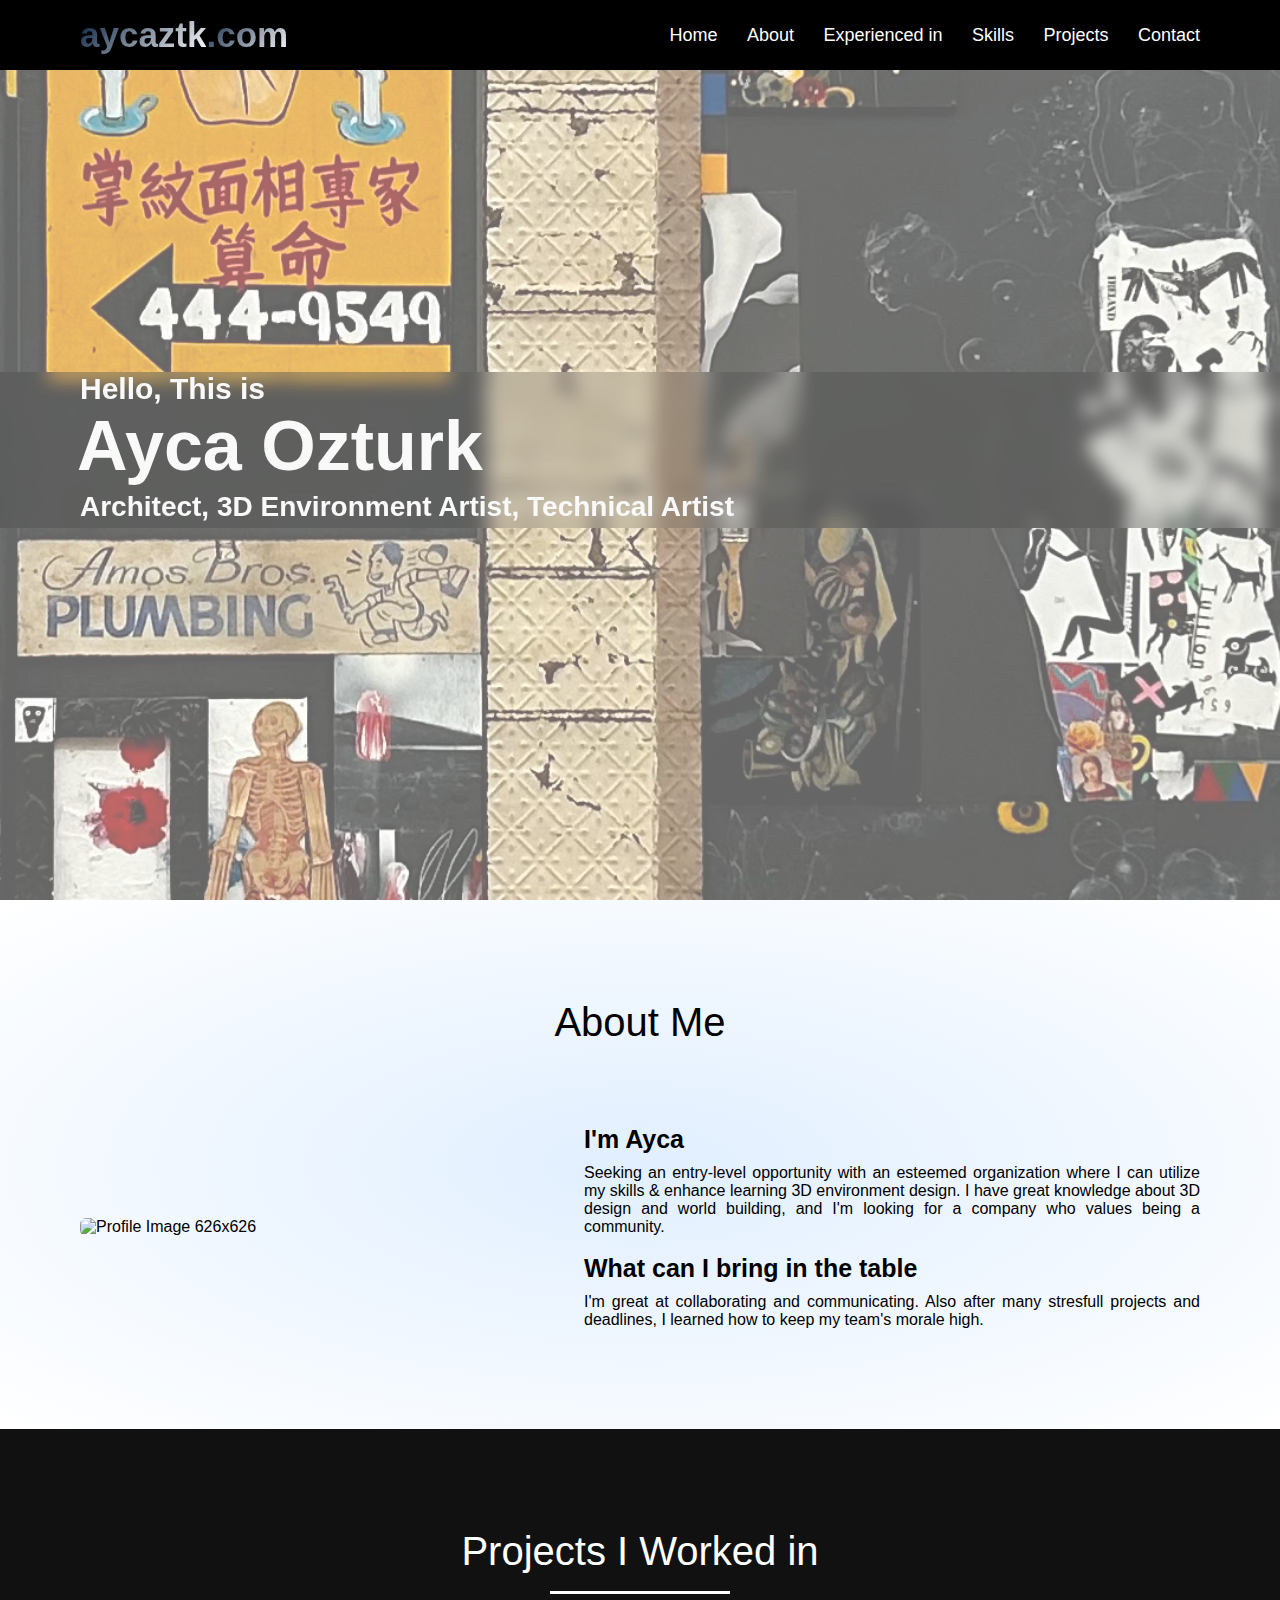
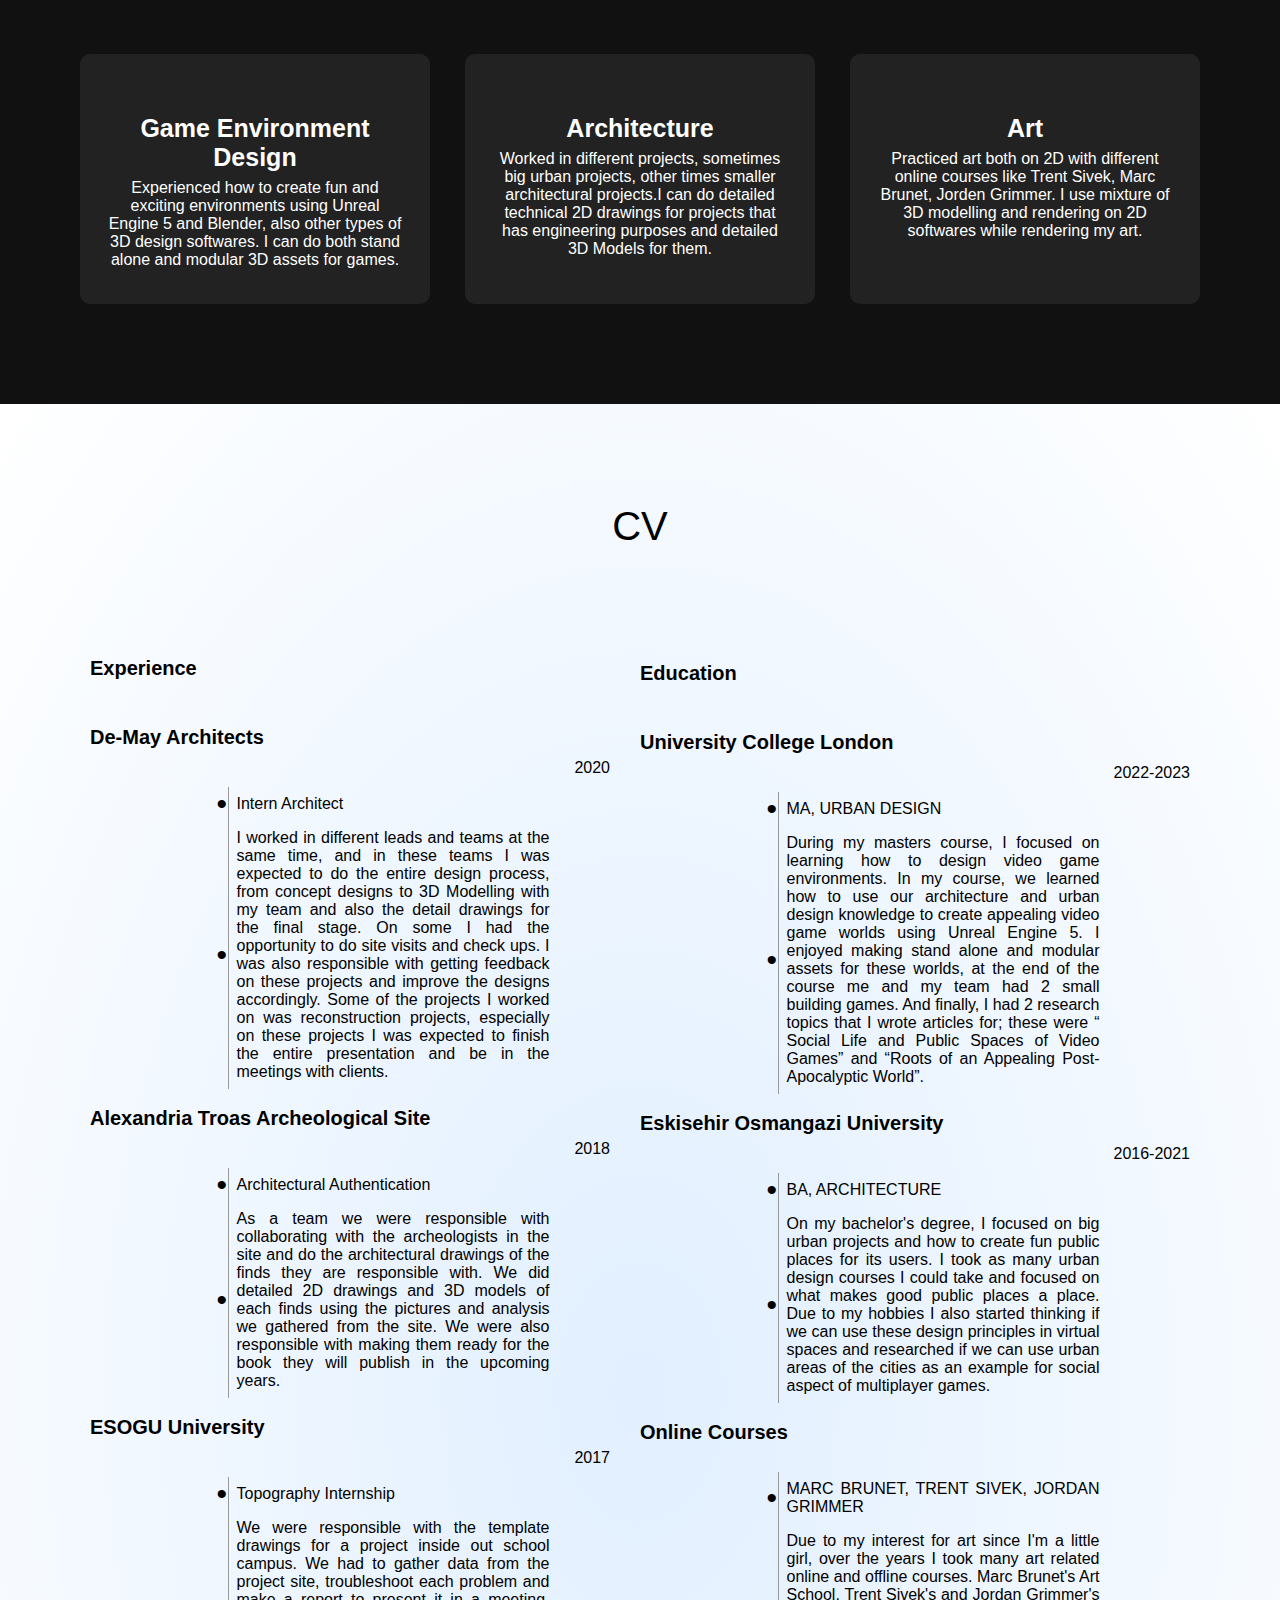
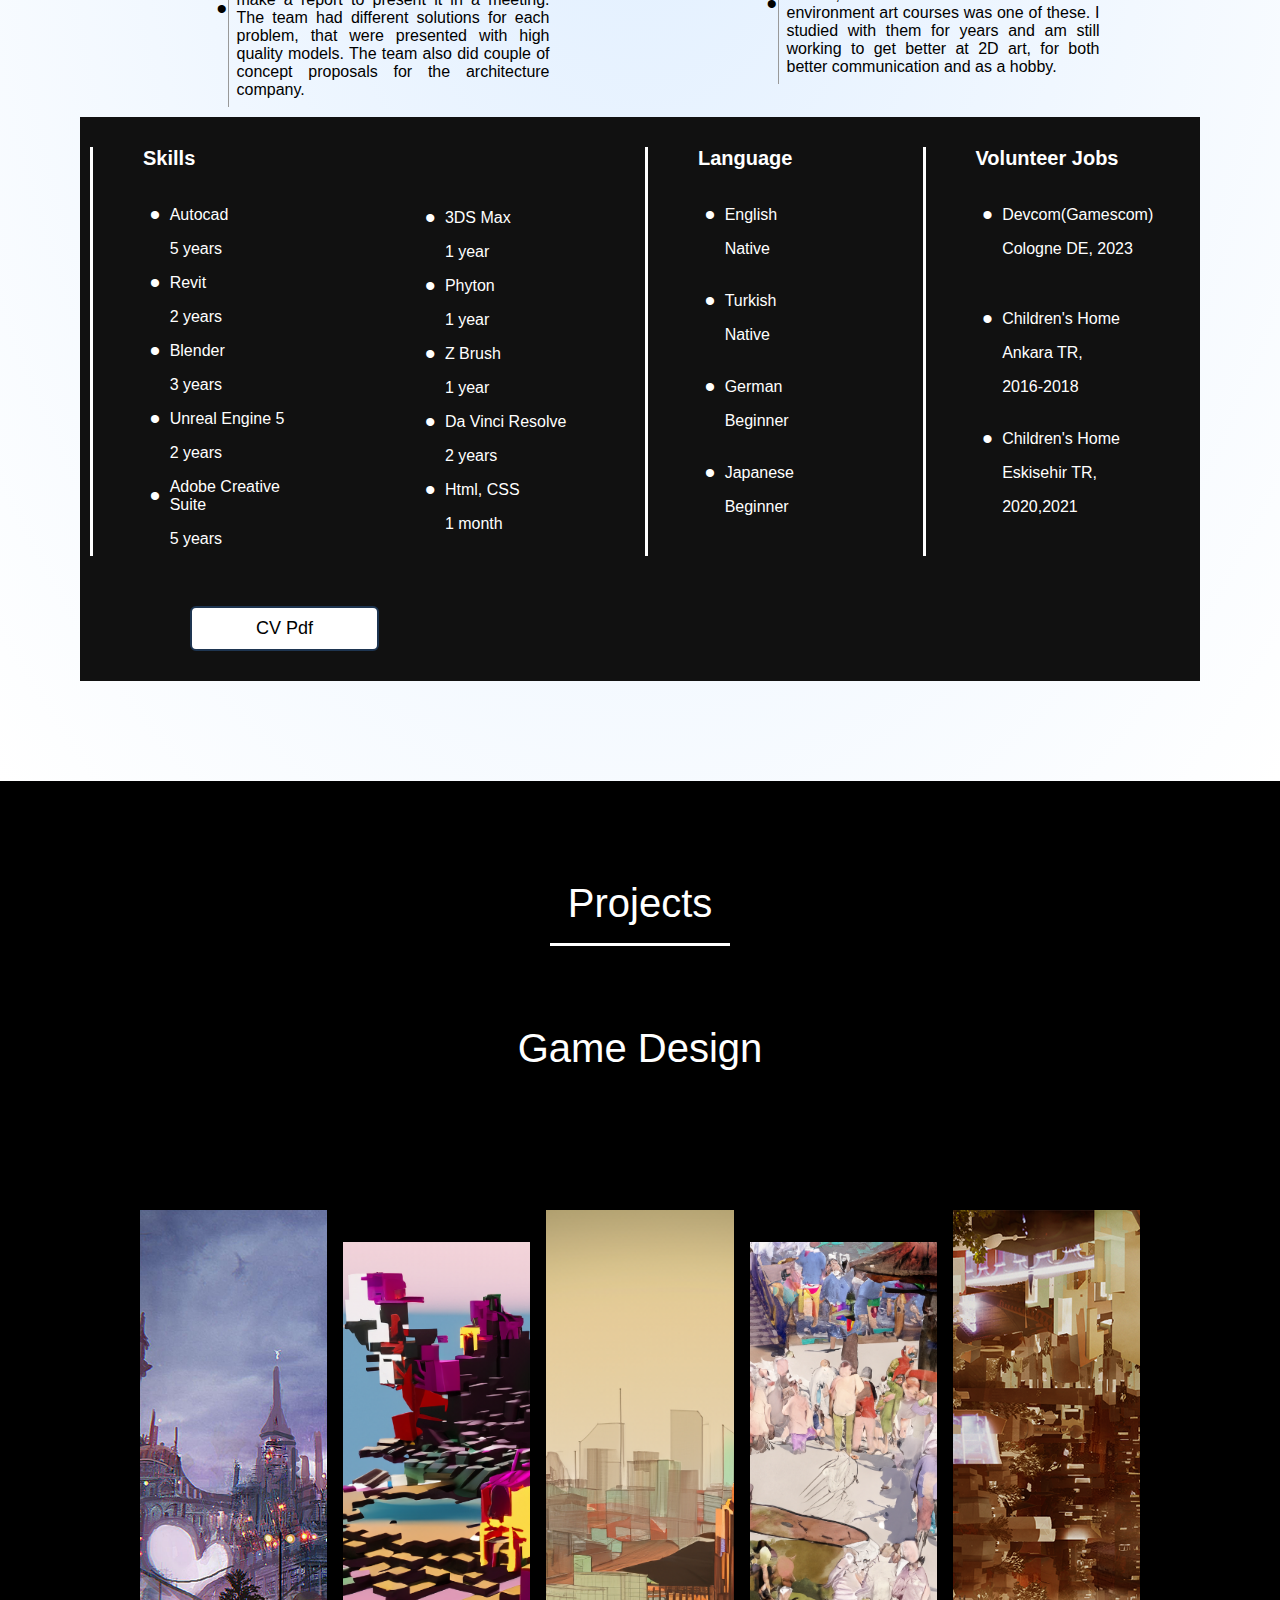
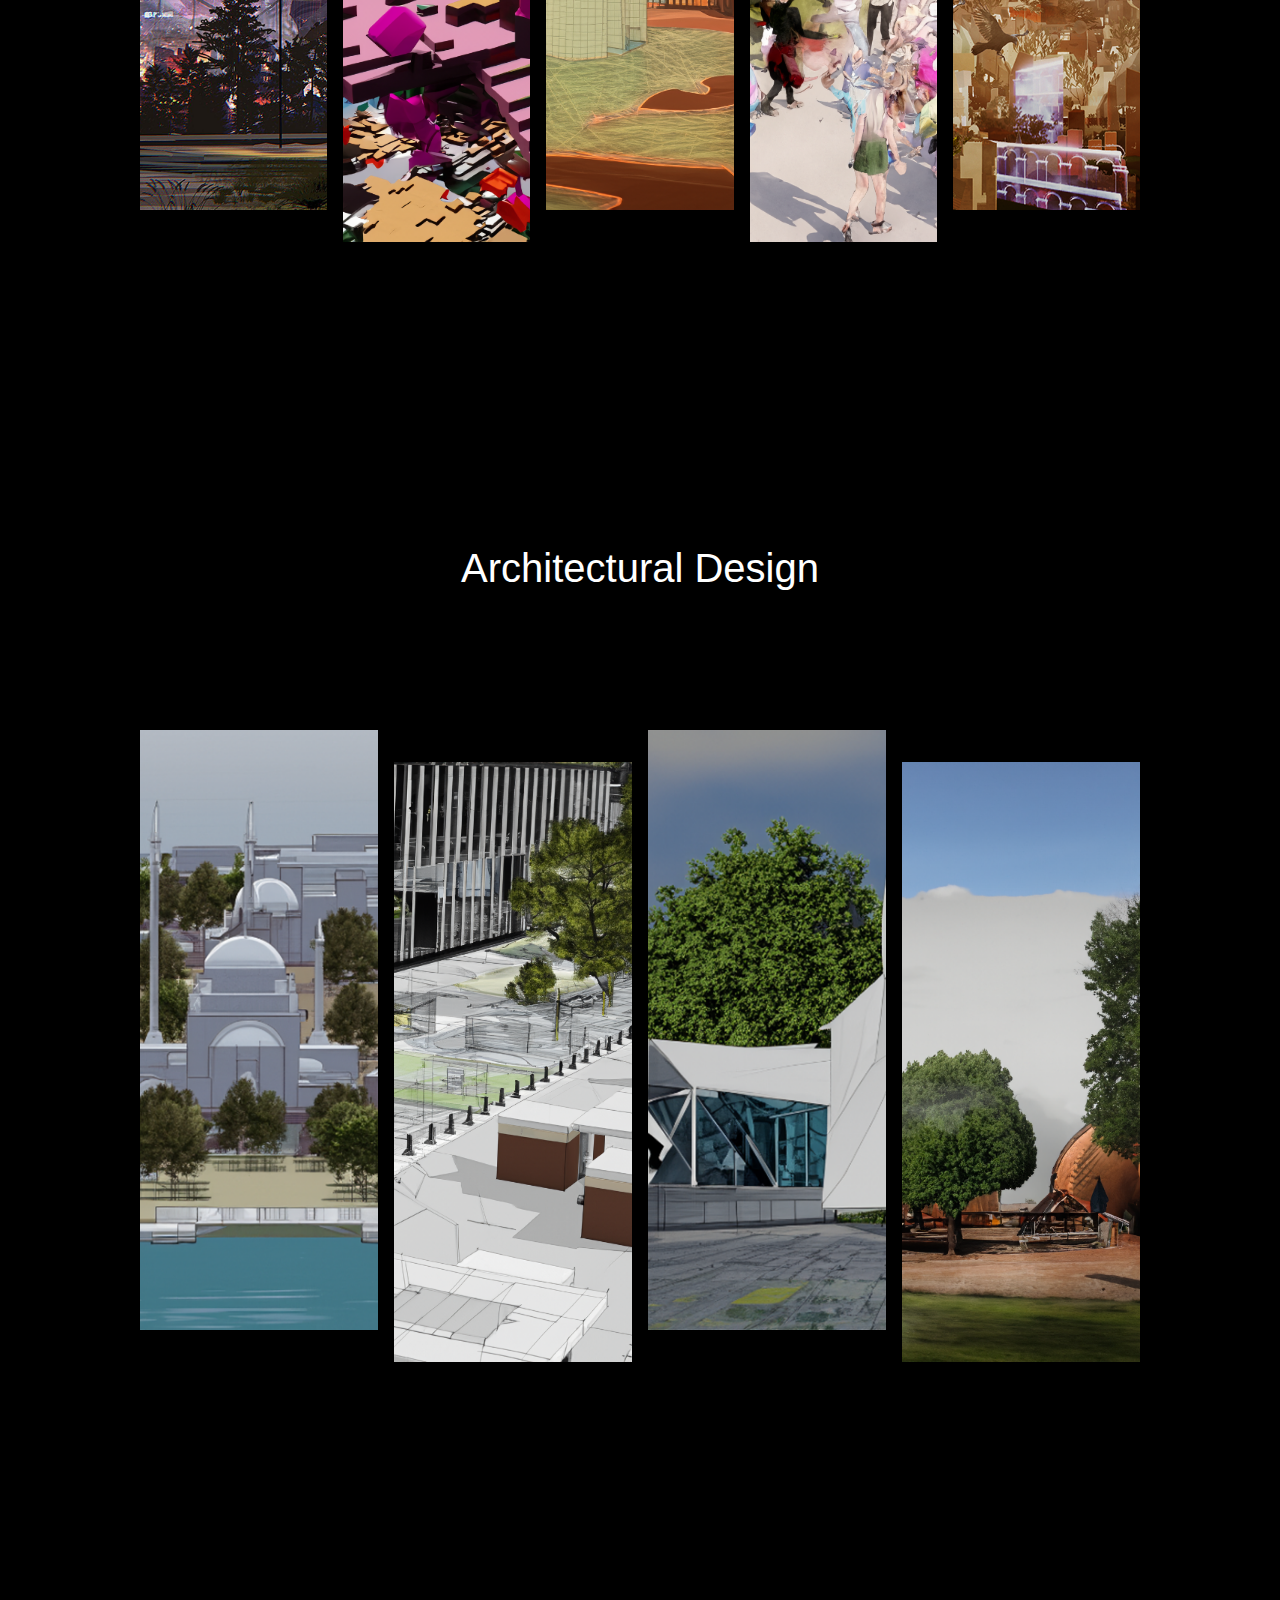
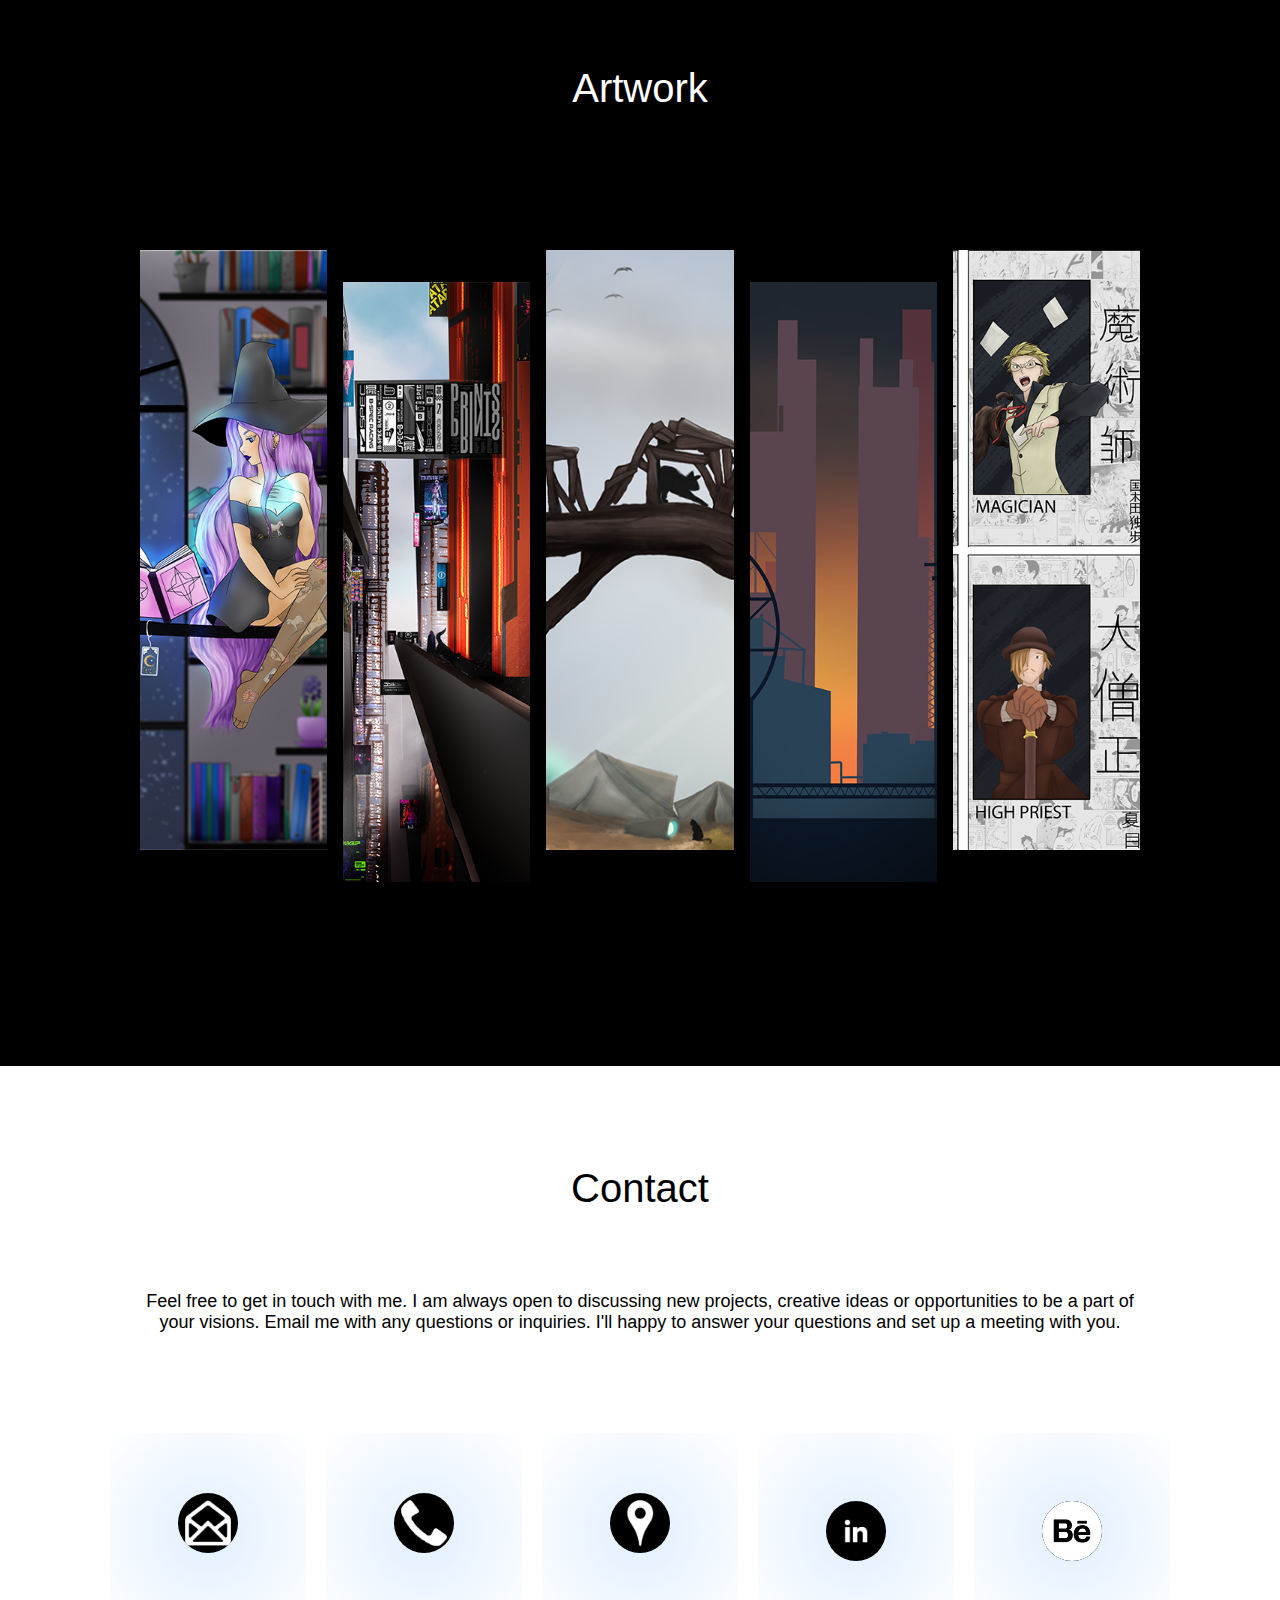
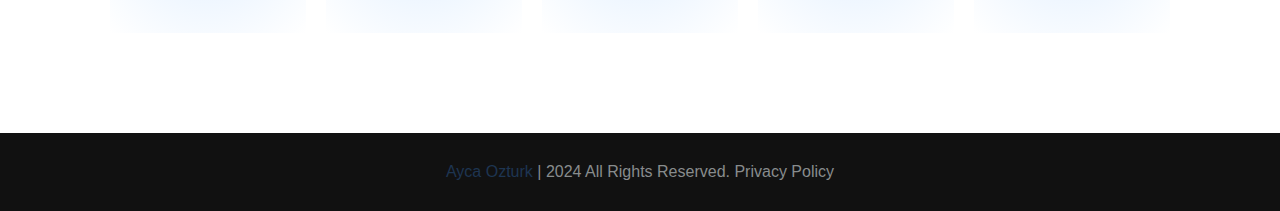
==== index.html @ 0e806a59 "skills change" ====
<!DOCTYPE html>
<html lang="en">
    <head>
        <meta charset="UTF-8">
        <meta name="viewport" content="width=device-width, initial-scale=1.0">
      <title>Ayca Ozturk Portfolio</title>
      <link rel="stylesheet" href="stylesheets/reset.css">
      <link rel="stylesheet" href="stylesheets/main.css">
      <script type="text/JavaScript" src="javascripts/main.js"></script>
  </head>
  <body>
    <div class="scroll-up-btn">
        <i class="fas fa-angle-up"></i>
      </div>
    
      <!-- Header -->
      <nav class="navbar">
        <div class="max-width">
          <div class="logo"><a href="#"><span>aycaztk</span><span>.com</span></a></div>
          <ul class="menu">
            <li><a href="#home" class="menu-btn"><strong>Home</strong></a></li>
            <li><a href="#about" class="menu-btn"><strong>About</strong></a></li>
            <li><a href="#services" class="menu-btn"><strong>Experienced in</strong></a></li>
            <li><a href="#skills" class="menu-btn"><strong>Skills</strong></a></li>
            <li><a href="#projects" class="menu-btn"><strong>Projects</strong></a></li>
            <li><a href="#contact" class="menu-btn"><strong>Contact</strong></a></li>
          </ul>
          <div class="menu-btn">
            <i class="fas fa-bars"></i>
          </div>
        </div>
      </nav>
    
      <!-- Home -->
      <section class="home" id="home">
        <div class="max-width">
          <div class="home-content">
            <div class="text-1">Hello, This is</div>
            <div class="text-2">Ayca Ozturk</div>
            <div class="text-3">Architect, 3D Environment Artist, Technical Artist <span class="typing"></span></div>
          </div>
        </div>
      </section>
    
      <!--  About  -->
      <section class="about" id="about">
        <div class="max-width">
          <h2 class="title">About Me</h2>
          <div class="about-content">
            <div class="column left">
              <img src="images/images/profilepic2.png" alt="Profile Image 626x626">
            </div>
            <div class="column right">
              <div class="text">I'm Ayca <span class="typing-2"></span></div>
              <p>Seeking an entry-level opportunity with an esteemed organization where I can utilize my skills & enhance learning 3D environment design. I have great knowledge about 3D design and world building, and I'm looking for a company who values being a community. </p>
              <br>
              <div class="text">What can I bring in the table</div>
              <p>I'm great at collaborating and communicating. Also after many stresfull projects and deadlines, I learned how to keep my team's morale high.</p>
    
          
            </div>
          </div>
        </div>
      </section>
    
      <!-- Services -->
      <section class="services" id="services">
        <div class="max-width">
          <h2 class="title">Projects I Worked in </h2>
          <div class="serv-content">
            <div class="card">
              <div class="firstbox">
                <a href="#game-section">
                  <i class="fas fa-laptop-code"></i>
                  <div class="title3">Game Environment Design</div>
                </a>
                <p> Experienced how to create fun and exciting environments using Unreal Engine 5 and Blender, also other types of 3D design softwares.  I can do both stand alone and modular 3D assets for games.</p>
              </div>
            </div>
            <div class="card">
              <div class="firstbox">
                <a href="#architecture-section">
                  <i class="fas fa-user-secret"></i>
                  <div class="title3">Architecture</div>
                </a>
                <p>Worked in different projects, sometimes big urban projects, other times smaller architectural projects.I can do detailed technical 2D drawings for projects that has engineering purposes and detailed 3D Models for them. </p>
              </div>
            </div>
            <div class="card">
              <div class="firstbox">
                <a href="#art-section">
                  <i class="fas fa-code"></i>
                  <div class="title3">Art</div>
                </a>
                <p>Practiced art both on 2D with different online courses like Trent Sivek, Marc Brunet, Jorden Grimmer. I use mixture of 3D modelling and rendering on 2D softwares while rendering my art.  </p>
              </div>
            </div>
          </div>
        </div>
      </section>
      
    
      <!-- Skills -->
      <section class="skills" id="skills">
        <div class="max-width">
          <h2 class="title">CV</h2>
          <div class="skills-content">
            <div class="column-left">
              <br>
      
              <div class="text">Experience</div>
              <br>
              <br>
              <div class="text">De-May Architects</div>
              <div class="text9">2020</div>
              <ul class="skillList">
                <li class="s">Intern Architect</li>
                <li class="s">I worked in different leads and teams at the same time, and in these
                  teams I was expected to do the entire design process, from concept
                  designs to 3D Modelling with my team and also the detail drawings for
                  the final stage. On some I had the opportunity to do site visits and check
                  ups. I was also responsible with getting feedback on these projects and
                  improve the designs accordingly. Some of the projects I worked on was
                  reconstruction projects, especially on these projects I was expected to
                  finish the entire presentation and be in the meetings with clients. </li>
              </ul>
              <br>
              <div class="text">Alexandria Troas Archeological Site</div>
              <div class="text9">2018</div>
              <ul class="skillList">
                <li class="s">Architectural Authentication</li>
                <li class="s">As a team we were responsible with collaborating with the archeologists in the site and do the architectural drawings of the finds they are
                  responsible with. We did detailed 2D drawings and 3D models of each
                  finds using the pictures and analysis we gathered from the site. We were
                  also responsible with making them ready for the book they will publish in
                  the upcoming years.  </li>
              </ul>
              <br>
              <div class="text">ESOGU University</div>
              <div class="text9">2017</div>
              <ul class="skillList">
                <li class="s">Topography Internship</li>
                <li class="s">We were responsible with the template drawings for a project inside out
                  school campus. We had to gather data from the project site, troubleshoot
                  each problem and make a report to present it in a meeting. The team
                  had different solutions for each problem, that were presented with high
                  quality models. The team also did couple of concept proposals for the
                  architecture company.   </li>
              </ul>
            </div>
      
          
            <div class="column-right">
              <div class="text">Education</div>
              <br>
              <br>
              <div class="text">University College London</div>
              <div class="text9">2022-2023</div>
              <ul class="skillList">
                <li class="s">MA, URBAN DESIGN</li>
                <li class="s">During my masters course, I focused on learning how to design video
                  game environments. In my course, we learned how to use our architecture and urban design knowledge to create appealing video game worlds
                  using Unreal Engine 5. I enjoyed making stand alone and modular assets
                  for these worlds, at the end of the course me and my team had 2 small
                  building games. And finally, I had 2 research topics that I wrote articles
                  for; these were “ Social Life and Public Spaces of Video Games” and
                  “Roots of an Appealing Post-Apocalyptic World”. </li>
              </ul>
              <br>
              <div class="text">Eskisehir Osmangazi University</div>
              <div class="text9">2016-2021</div>
              <ul class="skillList">
                <li class="s">BA, ARCHITECTURE</li>
                <li class="s">On my bachelor's degree, I focused on big urban projects and how to create fun public places for its users. I took as many urban design courses I
                  could take and focused on what makes good public places a place. Due
                  to my hobbies I also started thinking if we can use these design principles
                  in virtual spaces and researched if we can use urban areas of the cities as
                  an example for social aspect of multiplayer games.  </li>
              </ul>
              <br>
              <div class="text">Online Courses</div>
              <br>
              <ul class="skillList">
                <li class="s">MARC BRUNET, TRENT SIVEK, JORDAN GRIMMER</li>
                <li class="s">Due to my interest for art since I'm a little girl, over the years I took many
                  art related online and offline courses. Marc Brunet's Art School, Trent
                  Sivek's and Jordan Grimmer's environment art courses was one of these.
                  I studied with them for years and am still working to get better at 2D art,
                  for both better communication and as a hobby.   </li>
              </ul>

            </div>
          </div>

          <div class="skills2">
            <div class="column">
                <div class="text">Skills</div>
                <br>
                <ul class="skillList2">
                  <li class="s2">Autocad</li>
                  <li class="s3"> 5 years</li>
                  <li class="s2">Revit</li>
                  <li class="s3"> 2 years</li>
                  <li class="s2">Blender</li>
                  <li class="s3"> 3 years</li>
                  <li class="s2">Unreal Engine 5</li>
                  <li class="s3"> 2 years</li>
                  <li class="s2">Adobe Creative Suite</li>
                  <li class="s3"> 5 years</li>
                </ul>
            </div>

            <div class="column">
              <ul class="skillList2">
                <br>
                <br>
                <br>
                <li class="s2">3DS Max</li>
                <li class="s3"> 1 year</li>
                <li class="s2">Phyton</li>
                <li class="s3"> 1 year</li>
                <li class="s2">Z Brush</li>
                <li class="s3"> 1 year</li>
                <li class="s2">Da Vinci Resolve</li>
                <li class="s3"> 2 years</li>
                <li class="s2">Html, CSS</li>
                <li class="s3"> 1 month</li>
                </ul>
            </div>

            <div class="column">
              <div class="text">Language</div>
              <br>
              <ul class="skillList2">
                <li class="s2">English</li>
                <li class="s3"> Native</li>
                <br>
                <li class="s2">Turkish</li>
                <li class="s3"> Native</li>
                <br>
                <li class="s2">German</li>
                <li class="s3"> Beginner</li>
                <br>
                <li class="s2">Japanese</li>
                <li class="s3"> Beginner</li>
              </ul>

            </div>

            <div class="column">
              <div class="text">Volunteer Jobs</div>    
              <br>
              <ul class="skillList2">
                <li class="s2">Devcom(Gamescom)</li>
                <li class="s3"> Cologne DE, 2023</li>
                <br>
                <br>
                <li class="s2">Children's Home</li>
                <li class="s3"> Ankara TR, </li>
                <li class="s3">2016-2018</li>
                <br>
                <li class="s2">Children's Home</li>
                <li class="s3"> Eskisehir TR, </li>
                <li class="s3">2020,2021</li>
              </ul>
            </div>
            <br>
            <br>
            <br>
          </div>
          <div class="skills3">
            <div class="max-width">
              <div class="cv">
                <a href="images/images/cvwebsite2.pdf" target="blank">CV Pdf</a>
              </div>
            </div>
          </div>

            
    
          </div>
        </div>
      </section>
    
      <!-- Projects -->

      <section class="projects" id="projects">
        <div class="max-width"></div>
        <h2 class="title">Projects</h2>
        <h3 class="title2" id="game-section">Game Design</h3>
        <section class="architecture-projects">
          <a href="nierresearch.html" target="_blank" class="box box-1" data-text="Nier Automata Research">
            <img src="images/gameprojects/nierautomataresearch/mainpage.png" alt="Nier Automata Research" />
          </a>
          <a href="rebuildingthecity.html" target="_blank" class="box box-2" data-text="Rebuilding the City">
            <img src="images/gameprojects/rebuildingthecity/mainpage2.png" alt="Rebuilding the City" />
          </a>
          <a href="foundingcity.html" target="_blank" class="box box-3" data-text="Founding City">
            <img src="images/gameprojects/foundingcity/mainpage.png" alt="Founding City" />
          </a>
          <a href="sociallife.html" target="_blank" class="box box-4" data-text="Social Life and Public Spaces of Videogames">
            <img src="images/thesis/mainpage1.2.png" alt="Social Life and Public Spaces of Videogames" />
          </a>
          <a href="postapocalyptic.html" target="_blank" class="box box-5" data-text="Roots of an Appealing Post-Apocalyptic World">
            <img src="images/thesis/mainpage2.2.png" alt="Roots of an Appealing Post-Apocalyptic World" />
          </a>
        </section>
      </section>


      <section class="projectstwo" id="projectstwo">
        <div class="max-width"></div>
        <h3 class="title2" id="architecture-section">Architectural Design</h3>
        <section class="gaming-projects">
          <a href="istanbulmodern.html" target="_blank" class="box box-1" data-text="Istanbul Modern Museum">
            <img src="images/architectureprojects/istanbulmodern/mainpage2.png" alt="Istanbul Modern Museum" />
          </a>
          <a href="centralamphi.html" target="_blank" class="box box-2" data-text="ESOGU Central Amphitheatre">
            <img src="images/architectureprojects/esogucentralamphi/mainpage.png" alt="ESOGU Central Amphitheatre" />
          </a>
          <a href="airport.html" target="_blank" class="box box-3" data-text="Hasan Polatkan Airport">
            <img src="images/architectureprojects/hasanpolatkanairport/mainpage2.png" alt="Hasan Polatkan Airport" />
          </a>
          <a href="hydrotherapy.html" target="_blank" class="box box-4" data-text="Hydrotherapy Center">
            <img src="images/architectureprojects/hydrotheraphy/mainpage.png" alt="Hydrotherapy Center" />
          </a>
        </section>
      </section>


      <section class="projectsthree" id="projectsthree">
        <div class="max-width"></div>
        <h3 class="title2" id="art-section">Artwork</h3>
        <section class="artwork-projects">
          <a href="artwork.html" target="_blank" class="box box-1" data-text="Nova's House">
            <img src="images/artwork/main1.png" alt="Nova's House" />
          </a>
          <a href="artwork.html" target="_blank" class="box box-2" data-text="Ori City">
            <img src="images/artwork/main2.png" alt="Ori City" />
          </a>
          <a href="artwork.html" target="_blank" class="box box-3" data-text="Ruins">
            <img src="images/artwork/main3.2.png" alt="Ruins" />
          </a>
          <a href="artwork.html" target="_blank" class="box box-4" data-text="Silhouette">
            <img src="images/artwork/main4.png" alt="Silhouette" />
          </a>
          <a href="artwork.html" target="_blank" class="box box-5" data-text="BSD Tarot Sketches">
            <img src="images/artwork/main5.png" alt="BSD Tarot Sketches" />
          </a>
        </section>
      </section>

    
      <!-- Contact -->

      <section class="contact">
        <div class="max-width">
          <h3 class="title">Contact</h3>
          <div class="text5">
            <p>Feel free to get in touch with me. I am always open to discussing new projects, creative ideas or opportunities to be a part of your visions. Email me with any questions or inquiries. I'll happy to answer your questions and set up a meeting with you. </p>
          </div>
            <section class="contact-info">
            <div class="card2">
              <img class="card2-icon" src="images/images/emailwhite.png" alt="email icon">
              <p>aycaozturk407 @gmail.com</p>
            </div>
    
            <div class="card2">
              <img class="card2-icon" src="images/images/phonewhite.png" alt="phone icon">
              <p>+44 7469018126</p>
            </div>
    
            <div class="card2">
              <img class="card2-icon" src="images/images/locationwhite.png" alt="phone icon">
              <p>London, UK</p>
            </div>

            <div class="card2">
              <a href="https://www.linkedin.com/in/ayca-ozturk-616825179/" target="_blank">
                <img class="card2-icon" src="images/images/linkedinwhite.png" alt="linkedin icon">
              </a>
            </div>

            <div class="card2">
              <a href="https://www.behance.net/gallery/183969717/Ayca-Ozturk-Portfolio" target="_blank">
                <img class="card2-icon" src="images/images/behancewhite.png" alt="behance icon">
              </a>
            </div>

          </section>
        </div>
      </section>

      <!-- Footer -->
      <footer>
        <span>
          <a href="https://www.linkedin.com/in/ayca-ozturk-616825179/"> Ayca Ozturk</a> | <span class="far fa-copyright"></span> 2024 All Rights Reserved. Privacy Policy
        </span>
      </footer>

    </div>
  </body>
</html>
---- stylesheets/main.css ----
* {
  margin: 0;
  padding: 0;
  box-sizing: border-box;
  text-decoration: none;
}

html {
  scroll-behavior: smooth;
}

::-webkit-scrollbar {
  width: 6px;
}

::-webkit-scrollbar-track {
  background: #f1f1f1;
}

.loader_bg {
  position: fixed;
  z-index: 9999999;
  background: #fff;
  width: 100%;
  height: 100%;
}

.loader {
  height: 100%;
  width: 100%;
  position: absolute;
  left: 0;
  top: 0;
  display: flex;
  justify-content: center;
  align-items: center;
}

.loader img {
  width: 280px;
}

::-webkit-scrollbar-thumb {
  border-radius: 12px;
  background: linear-gradient(135deg, #f508a6, #fff, rgb(31, 7, 242));
}

::-webkit-scrollbar-thumb:hover {
  background: linear-gradient(135deg, #1a6ad2, #fff, rgb(245, 5, 53));
}

/*  Simillar  */

section {
  padding: 100px 0;
}

.max-width {
  max-width: 1300px;
  padding: 0 80px;
  margin: auto;
}

.about,
.services,
.skills,
.projects,
.contact,
footer {
  font-family: "Poppins", sans-serif;
}

.about .about-content,
.services .serv-content,
.skills .skills-content,
.contact .contact-content {
  display: flex;
  flex-wrap: wrap;
  align-items: center;
  justify-content: space-between;
}

section .title {
  position: relative;
  text-align: center;
  font-size: 40px;
  font-weight: 500;
  margin-bottom: 60px;
  padding-bottom: 20px;
  font-family: "Ubuntu", sans-serif;
}

section .title::before {
  content: "";
  position: absolute;
  bottom: 0px;
  left: 50%;
  width: 180px;
  height: 3px;
  transform: translateX(-50%);
}

section .title::after {
  position: absolute;
  bottom: -8px;
  left: 50%;
  font-size: 20px;
  color: #1e3551;
  padding: 0 5px;
  transform: translateX(-50%);
}

/*  Navbar  */
.navbar {
  position: fixed;
  width: 100%;
  background-color: #000000;
  z-index: 999;
  padding: 15px 0;
  font-family: "Ubuntu", sans-serif;
  transition: all 0.3s ease;
}

.navbar.sticky {
  padding: 15px 0;
  background: #132942;
}

.navbar .max-width {
  display: flex;
  align-items: center;
  justify-content: space-between;
}

.navbar .logo a {
  color: #fff;
  font-size: 35px;
  font-weight: 600;
}

/*  Nav Logo Span Linear-Gradient  */
.navbar .logo a span {
  background: linear-gradient(135deg, #041d3d, #fff);
  background-clip: text;
  -webkit-text-fill-color: transparent;
  transition: all 0.3s ease;
}

.navbar.sticky .logo a span {
  color: #fff;
}

.navbar .menu li {
  list-style: none;
  display: inline-block;
}

.navbar .menu li a {
  display: block;
  color: #fff;
  font-size: 18px;
  font-weight: 500;
  margin-left: 25px;
  transition: color 0.3s ease;
}

.navbar .menu li a:hover {
  color: #1e3551;
}

.navbar.sticky .menu li a:hover {
  color: #fff;
}

/*  Menu Btn  */
.menu-btn {
  color: #fff;
  font-size: 23px;
  cursor: pointer;
  display: none;
}

.scroll-up-btn {
  position: fixed;
  height: 45px;
  width: 42px;
  background: #1e3551;
  right: 30px;
  bottom: 10px;
  text-align: center;
  line-height: 45px;
  color: #fff;
  z-index: 9999;
  font-size: 30px;
  border-radius: 6px;
  border-bottom-width: 2px;
  cursor: pointer;
  opacity: 0;
  pointer-events: none;
  transition: all 0.3s ease;
}

.scroll-up-btn.show {
  bottom: 30px;
  opacity: 1;
  pointer-events: auto;
}

.scroll-up-btn:hover {
  filter: brightness(90%);
}

/*  Home  */

.home {
  background-image:url("../images/images/frontpage16.png");
  height: 100vh;
  display: flex;
  min-height: 500px;
  background-size: cover;
  background-position: center;
  background-attachment: fixed;
  color: #f9f9f9;
  text-shadow: #000000;
  font-family: "Ubuntu", sans-serif;
}


.home-content {
  opacity: 1;
}


.home .max-width {
  width: 100%;
  display: flex;
  background-color: rgba(0, 0, 0, 0.12);
  backdrop-filter: blur(9px);

}

.home .max-width .row {
  margin-right: 0;
}

.home .home-content .text-1 {
  font-size: 30px;
  font-weight: 600;
  text-shadow: #18365a;
}

.home .home-content .text-2 {
  font-size: 70px;
  font-weight: 800;
  margin-left: -3px;
}

.home .home-content .text-3 {
  font-size: 28px;
  margin: 5px 0;
  font-weight: 600;
}

/* Linear Gradient */
.home .home-content .text-3 span {
  color: #1e3551;
  background: linear-gradient(135deg, #041d3d, #fff, crimson);
  background-clip: text;
  -webkit-text-fill-color: transparent;
  font-weight: 500;
}

.home .home-content a {
  display: inline-block;
  background: #1e3551;
  color: #fff;
  font-size: 25px;
  padding: 12px 36px;
  margin-top: 20px;
  font-weight: 400;
  border-radius: 6px;
  border: 2px solid #1e3551;
  transition: all 0.3s ease;
}

.home .home-content a:hover {
  color: #1e3551;
  background: none;
  animation: pulsate 1s ease-in-out;
}

/*  About  */
.about {
  background: radial-gradient(#e1efff, white);
}
.about .title::after {
  text-overflow: ellipsis;
  display: -webkit-inline-box;
  -webkit-line-clamp: 3;
  -webkit-box-orient: vertical;
}

.about .about-content .left {
  width: 45%;
}

.about .about-content .left img {
  height: 400px;
  width: 400px;
  object-fit: cover;
  border-radius: 6px;
}

.about .about-content .right {
  width: 55%;
}

.about .about-content .right .text {
  font-size: 25px;
  font-weight: 600;
  margin-bottom: 10px;
}

/* Linear Gradiant */
.about .about-content .right .text span {
  /* color: #1e3551; */
  background: linear-gradient(135deg, #041d3d, #fff, crimson);
  background-clip: text;
  -webkit-text-fill-color: transparent;
}

.about .about-content .right p {
  text-align: justify;
}

.about .about-content .right a {
  display: inline-block;
  background: #1e3551;
  color: #fff;
  font-size: 20px;
  font-weight: 500;
  padding: 10px 30px;
  margin-top: 20px;
  border-radius: 6px;
  border: 2px solid #1e3551;
  transition: all 0.3s ease;
}

.about .about-content .right a:hover {
  color: #1e3551;
  background: none;
  animation: pulsate 1s ease-in-out;
}

/*  Service  */
.services, .projects {
  color: #fff;
  background: #111;
}



.services .title::before,
.projects .title::before {
  background: #fff;
}

.services .title::after,
.projects .title::after {
  background: #111;
}

.services .serv-content .card {
  width: 350px;
  height: 250px;
  background: #222;
  text-align:center;
  align-items: center;
  border-radius: 10px;
  padding: 50px 25px;
  cursor: pointer;
  transition: all 0.3s ease;
}

.services .serv-content .card:hover {
  background: #1e3551;
}

.services .serv-content .card .firstbox {
  transition: all 0.3s ease;
}

.services .serv-content .card:hover .firstbox {
  transform: scale(1.05);
}

.services .serv-content .card i {
  font-size: 50px;
  color: #888e8d;
  background: linear-gradient(135deg, #041d3d, #fff, crimson);
  background-clip: text;
  -webkit-text-fill-color: transparent;
  transition: color 0.3s ease;
}

.services .serv-content .card:hover i {
  color: #fff;
}

.services .serv-content .card .title3 {
  font-size: 25px;
  font-weight: 700;
  margin: 10px 0 7px 0;
}

.services .serv-content .card .text {
  font-size: 25px;
  font-weight: 500;
  margin: 15px 0 10px 0;
}

/*  Skills  */
.skills {
  background: radial-gradient(#e1efff, white);
}

.skills .skills-content {
  display: grid;
  grid-template-columns: 1fr 1fr 1fr 1fr; 
  grid-auto-flow: dense;
  padding: 10px;
  position: relative;
}

.skills .skills-content .column-right, .skills .skills-content .column-left {
  grid-column: span 2;
}



.skills .skills-content .column-left .text {
  font-size: 20px;
  font-weight: 600;
  margin-bottom: 10px;
  position: top;
}

.skills .skills-content .column-left .text9 {
  font-size: 16px;
  font-weight: 200;
  margin-bottom: 10px;
  text-align: right;
  margin-right: 30px;
}

.skills .skills-content .column-right .text {
  font-size: 20px;
  font-weight: 600;
  margin-bottom: 10px;
  
}


.skills .skills-content .column-right .text9 {
  font-size: 16px;
  font-weight: 200;
  margin-bottom: 10px;
  text-align: right;
}

ul.skillList {
  max-width: 80%;
  margin-left: 25%;
  margin-right: 15%;
  display: flex;
  flex-direction: column;
}


li.s {
 padding:8px; 
 text-align: justify;
 border-left: 1px solid #999; 
 position: relative;
}

li.sright { 
  text-align: justify;
  border-left: 1px solid #999; 
  position: relative;
  font-size: 14px;
 }

li.s:before {
  content: '\2022'; 
  position: absolute;
  left: -12px; 
  top: 50%;
  transform: translateY(-50%);
  font-size: 30px; 
  color: #000000; 
  line-height: 1; 
  margin-right: 20px; 
}


.skills2 {
  background-color: #111;
  color: white;
  display: flex;
  flex-wrap: wrap;
  padding-top: 30px;
  padding-left: 10px;
}

.skills2 .column {
  flex: 25%;
  border-left: 3px solid white; /* Add border to left side */
}

.skills2 .column:nth-child(2) {
  border-left: none; /* Remove left border from the second column */
}

.skills2 .column .text9 {
  font-size: 16px;
  font-weight: 200;
  margin-bottom: 10px;
  text-align: left;
}

.skills2 .column .text {
  font-size: 20px;
  font-weight: 600;
  margin-bottom: 10px;
  padding-left: 50px;
}

ul.skillList2 {
  max-width: 80%;
  margin-left: 25%;
  margin-right: 15%;
  display: flex;
  flex-direction: column;
}

.skills2 li.s2 {
  padding: 8px;
  text-align: left;
  position: relative;
}

li.s2:before {
  content: '\2022';
  position: absolute;
  left: -12px;
  top: 50%;
  transform: translateY(-50%);
  font-size: 30px;
  color: #ffffff;
  line-height: 1;
  margin-right: 20px;
}

.skills2 li.s3 {
  padding: 8px;
  text-align: justify;
  position: relative;
}

 



.skills3 {
  padding: 30px;
  background-color: #111;
  justify-content: center;
}


.skills3  .cv a {
  display: inline-block;
  background: #ffffff;
  color: #000000;
  font-size: 18px;
  font-weight: 500;
  padding: 10px 64px;
  margin-top: 20px;
  border-radius: 6px;
  border: 2px solid #1e3551;
  transition: all 0.3s ease;
}

.skills3  .cv a:hover {
  color: #ffffff;
  background: none;
  animation: pulsate 1s ease-in-out;
}

/*  Projects  */

* {
  margin: 0;
  padding: 0;
  box-sizing: border-box;
  font-family: "Figtree", sans-serif;
}


.title2 {
  position: relative;
  text-align: center;
  font-size: 40px;
  font-weight: 500;
  margin-bottom: 50px;
  margin-top: 20px;
  padding-bottom: 5px;
  font-family: "Ubuntu", sans-serif;
  color: white;
} 


.projects {
  display: grid;
  place-content: center;
  min-height: 100vh;
  background: #000;
}

.architecture-projects {
  position: relative;
  display: grid;
  grid-template-columns: 1fr 1fr 1fr 1fr 1fr;
  gap: 1em;
  width: 1000px;
  height: 800px;
  transition: all 400ms;
}

.architecture-projects:hover .box {
  filter: grayscale(100%) opacity(24%);
}

.box {
  position: relative;
  transition: all 400ms;
  display: flex;
  justify-content: center;
  align-items: center;
}

.architecture-projects .box:hover {
  filter: grayscale(0%) opacity(100%);
  cursor: pointer;
}

.architecture-projects:has(.box-1:hover) {
  grid-template-columns: 3fr 1fr 1fr 1fr 1fr;
}

.architecture-projects:has(.box-2:hover) {
  grid-template-columns: 1fr 3fr 1fr 1fr 1fr;
}

.architecture-projects:has(.box-3:hover) {
  grid-template-columns: 1fr 1fr 3fr 1fr 1fr;
}

.architecture-projects:has(.box-4:hover) {
  grid-template-columns: 1fr 1fr 1fr 3fr 1fr;
}

.architecture-projects:has(.box-5:hover) {
  grid-template-columns: 1fr 1fr 1fr 1fr 3fr;
}

.box img {
width: 100%;
height: 600px;
object-fit: cover;
}

.box:nth-child(odd) {
  transform: translateY(-16px);
}

.box:nth-child(even) {
  transform: translateY(16px);
}

.box::after {
  content: attr(data-text);
  position: absolute;
  bottom: 20px;
  background: #000;
  color: #fff;
  padding: 10px 10px 10px 14px;
  letter-spacing: 4px;
  text-transform: uppercase;
  transform: translateY(60px);
  opacity: 0;
  transition: all 400ms;
}

.box:hover::after {
  transform: translateY(0);
  opacity: 1;
  transition-delay: 400ms;
}






* {
  margin: 0;
  padding: 0;
  box-sizing: border-box;
  font-family: "Figtree", sans-serif;
}


.projectstwo {
  display: grid;
  place-content: center;
  min-height: 100vh;
  background: #000;
}


.gaming-projects {
  position: relative;
  display: grid;
  grid-template-columns: 1fr 1fr 1fr 1fr ;
  gap: 1em;
  width: 1000px;
  height: 800px;
  transition: all 400ms;
}

.gaming-projects:hover .box {
  filter: grayscale(100%) opacity(24%);
}

.box {
  position: relative;
  background: var(--img) center center;
  background-size: cover;
  transition: all 400ms;
  display: flex;
  justify-content: center;
  align-items: center;
}

.gaming-projects .box:hover {
  filter: grayscale(0%) opacity(100%);
  cursor: pointer;
}

.gaming-projects:has(.box-1:hover) {
  grid-template-columns: 3fr 1fr 1fr 1fr ;
}

.gaming-projects:has(.box-2:hover) {
  grid-template-columns: 1fr 3fr 1fr 1fr ;
}

.gaming-projects:has(.box-3:hover) {
  grid-template-columns: 1fr 1fr 3fr 1fr ;
}

.gaming-projects:has(.box-4:hover) {
  grid-template-columns: 1fr 1fr 1fr 3fr ;
}


.box img {
  width: 100%;
  height: 600px;
  object-fit: cover;
}


.box:nth-child(odd) {
  transform: translateY(-16px);
}

.box:nth-child(even) {
  transform: translateY(16px);
}

.box::after {
  content: attr(data-text);
  position: absolute;
  bottom: 20px;
  background: #000;
  color: #fff;
  padding: 10px 10px 10px 14px;
  letter-spacing: 4px;
  text-transform: uppercase;
  transform: translateY(60px);
  opacity: 0;
  transition: all 400ms;
}

.box:hover::after {
  transform: translateY(0);
  opacity: 1;
  transition-delay: 400ms;
}






* {
  margin: 0;
  padding: 0;
  box-sizing: border-box;
  font-family: "Figtree", sans-serif;
}


.projectsthree {
  display: grid;
  place-content: center;
  min-height: 100vh;
  background: #000;
}
.artwork-projects {
  position: relative;
  display: grid;
  grid-template-columns: 1fr 1fr 1fr 1fr 1fr;
  gap: 1em;
  width: 1000px;
  height: 800px;
  transition: all 400ms;
}

.artwork-projects:hover .box {
  filter: grayscale(100%) opacity(24%);
}

.box {
  position: relative;
  background: var(--img) center center;
  background-size: cover;
  transition: all 400ms;
  display: flex;
  justify-content: center;
  align-items: center;
}

.artwork-projects .box:hover {
  filter: grayscale(0%) opacity(100%);
  cursor: pointer;
}

.artwork-projects:has(.box-1:hover) {
  grid-template-columns: 3fr 1fr 1fr 1fr 1fr;
}

.artwork-projects:has(.box-2:hover) {
  grid-template-columns: 1fr 3fr 1fr 1fr 1fr;
}

.artwork-projects:has(.box-3:hover) {
  grid-template-columns: 1fr 1fr 3fr 1fr 1fr;
}

.artwork-projects:has(.box-4:hover) {
  grid-template-columns: 1fr 1fr 1fr 3fr 1fr;
}

.artwork-projects:has(.box-5:hover) {
  grid-template-columns: 1fr 1fr 1fr 1fr 3fr;
}


.box img {
  width: 100%;
  height: 600px;
  object-fit: cover;
}

.box:nth-child(odd) {
  transform: translateY(-16px);
}

.box:nth-child(even) {
  transform: translateY(16px);
}

.box::after {
  content: attr(data-text);
  position: absolute;
  bottom: 20px;
  background: #000;
  color: #fff;
  padding: 10px 10px 10px 14px;
  letter-spacing: 4px;
  text-transform: uppercase;
  transform: translateY(60px);
  opacity: 0;
  transition: all 400ms;
}

.box:hover::after {
  transform: translateY(0);
  opacity: 1;
  transition-delay: 400ms;
}




/* Styles for screens between 501px and 1104px */
@media screen and (min-width: 501px) and (max-width: 1104px) {
  .projects, .projectstwo, .projectsthree {
    min-height: 100vh; /* Adjusted height for better visibility on smaller screens */
  }

  .projectsthree {
    height: auto; /* Let the height adjust dynamically based on content */
  }

  .projects .title {
    margin-top: 0; /* Resetting margin-top for better alignment */
  }

  .projects .title2, .architecture-projects {
    margin-top: 0; /* Resetting margin-top for better alignment */
  }

  .architecture-projects, .artwork-projects, .gaming-projects {
    position: relative;
    display: grid;
    grid-template-columns: 1fr 1fr 1fr 1fr 1fr ;
    gap: 1em;
    width: 100%;
    height: auto; /* Let the height adjust dynamically based on content */
    transition: all 400ms;
  }

  .gaming-projects {
    grid-template-columns: 1fr 1fr 1fr 1fr 1fr;
  }

  .artwork-projects, .gaming-projects, .architecture-projects .box:hover {
    filter: grayscale(0%) opacity(100%);
    cursor: pointer;
  }
}

/* Styles for screens up to 500px */
@media screen and (max-width: 500px) {
  .architecture-projects, .artwork-projects, .gaming-projects {
    width: 100%; /* Adjusted width for better responsiveness */
    height: auto; /* Let the height adjust dynamically based on content */
  }
}










/*  Contact  */
.video {
  min-width: 100%;
  max-height: 720px;
  overflow: hidden;
  position: relative;
  text-align: center;
}

.video img {
  min-width: 100%;
  min-height: 100%;
}

.video .overlay {
  position: absolute;
  top: 0;
  left: 0;
  width: 100%;
  height: 100%;
  color: #fff;
  padding-top: 80px;
  background-color: rgba(0, 32, 60, 0.44);
}

.video .overlay h2 {
  text-transform: uppercase;
  font-size: 35px;
}

.video .overlay p {
  color: #cccccc !important;
}

.video .overlay .social {
  margin-top: 40px;
}

.video .overlay .social i {
  width: 55px;
  height: 55px;
  border-radius: 50%;
  border: 1px solid #cccccc;
  line-height: 55px;
  font-size: 25px;
  transition: .5s ease;
  margin-right: 5px;
}

.video .overlay .social i:last-child {
  margin-right: 0;
}

.video .overlay .social i:hover {
  border-color: #0b8ffe;
  cursor: pointer;
  box-shadow: 0 0 20px #0b8ffe;
  transform: scale(1.2);
}

/* Adjusted styles without the form */
.video .overlay form {
  display: none; /* Hide the form */
}

/* ----------- start media query for video & contact ----*/
@media only screen and (max-width: 575px) {
  .video .overlay {
      padding-top: 40px;
  }
  .video .overlay .social {
      margin-top: 30px;
  }
  .video .overlay .social i {
      width: 40px;
      height: 40px;
      font-size: 20px;
      line-height: 40px;
  }
}
@media (min-width: 576px) and (max-width: 991px) {
  /* Adjusted styles for medium-sized screens */
}



/*  Contact  */

.contact {
  background-color: radial-gradient(#e1efff, white);
  justify-content: center;
  min-height: 600px;
  
}

.contact .text5 {
  font-family: "Figtree", sans-serif;
  text-align: center;
  margin-bottom: 50px;
  margin-left: 50px;
  margin-right: 50px;
  font-size: 18px;  
  background-color: radial-gradient(#e1efff, white);
  padding-bottom: 50px;
}

.contact-info{
  justify-content: center;
  display: flex;
  align-items: center;
  justify-content: center;
  padding: 0 20px;
}


.card2 {
  background: radial-gradient(#e1efff, white);
  padding: 0 20px;
  margin: 0 10px;
  width: 100%; /* Set width to 100% initially */
  max-width: calc(33% - 20px); 
  height: 200px;
  display: flex;
  flex-direction: column;
  justify-content: center;
  align-items: center;
  color: black;
  cursor: pointer;
}


.card2-icon{
  font-size: 28px;
  background:black;
  width: 60px;
  height: 60px;
  text-align: center;
  line-height: 60px !important;
  border-radius: 70%;
  transition: 0.3s linear;
}

.card2:hover .card2-icon{
  background: none;
  color: black;
  transform: scale(1.6);
}

.card2 p{
  margin-top: 20px;
  font-weight: 300;
  font-size: 15px;
  letter-spacing: 2px;
  max-height: 0;
  opacity: 0;
  transition: 0.3s linear;
}

.card2:hover p{
  max-height: 40px;
  opacity: 1;
}


@media screen and (max-width:800px) {
  .contact-info{
    flex-direction: column;
  }
  .card2{
    width: 100%;
    max-width: 300px;
    margin: 10px 0;
  }
}


/*  Footer  */
footer {
  background: #111;
  padding: 30px 16px;
  color: #888c8d;
  text-align: center;
}

footer span a {
  color: #1e3551;
  text-decoration: none;
}

footer span a:hover {
  text-decoration: underline;
}



/*  Media Query  */

@keyframes pulsate {
  0% {
    box-shadow: 0 0 25px #888e8d, 0 0 50px #1e3551;
  }
}

@media (max-width: 1104px) {
  .about .about-content .left img {
    height: 350px;
    width: 350px;
  }
  section .title::after {
    bottom: -8px;
    font-size: 16px;
  }
}

@media (max-width: 991px) {
  .social-menu ul li a {
    left: 114px;
  }
}

@media (max-width: 947px) {
  .menu-btn {
    display: block;
    z-index: 999;
  }
  .menu-btn i.active:before {
    content: "\f00d";
  }
  .navbar .menu {
    position: fixed;
    height: 100vh;
    width: 100%;
    left: -100%;
    top: 0;
    background: #111;
    text-align: center;
    padding-top: 80px;
    transition: all 0.3s ease;
  }
  .navbar .menu.active {
    left: 0;
  }
  .navbar .menu li {
    display: block;
  }
  .navbar .menu li a {
    display: inline-block;
    margin: 20px 0;
    font-size: 25px;
  }
  .home .home-content .text-2 {
    font-size: 70px;
  }
  .home .home-content .text-3 {
    font-size: 35px;
  }
  .home .home-content a {
    font-size: 23px;
    padding: 10px 30px;
  }
  .max-width {
    max-width: 930px;
  }
  .about .about-content .column {
    width: 100%;
  }
  .about .about-content .left {
    display: flex;
    justify-content: center;
    margin: 0 auto 60px;
  }
  .about .about-content .right {
    flex: 100%;
  }
  .services .serv-content .card {
    width: calc(50% - 10px);
    margin-bottom: 20px;
  }
  .skills .skills-content .column,
  .contact .contact-content .column {
    width: 100%;
    margin-bottom: 35px;
  }
}

@media (max-width: 690px) {
  .max-width {
    padding: 0 23px;
  }
  .home .home-content .text-2 {
    font-size: 60px;
  }
  .home .home-content .text-3 {
    font-size: 32px;
  }
  .home .home-content a {
    font-size: 20px;
  }
  .services .serv-content .card {
    width: 100%;
  }
}

@media (max-width: 500px) {
  .home .home-content .text-2 {
    font-size: 50px;
  }
  .home .home-content .text-3 {
    font-size: 27px;
  }
  .about .about-content .right .text,
  .skills .skills-content .left .text {
    font-size: 19px;
  }
  .contact .right form .fields {
    flex-direction: column;
  }
  .contact .right form .name,
  .contact .right form .email {
    margin: 0;
  }
  .right form .error-box {
    width: 150px;
  }
  .scroll-up-btn {
    right: 15px;
    bottom: 15px;
    height: 38px;
    width: 35px;
    font-size: 23px;
    line-height: 38px;
  }
}
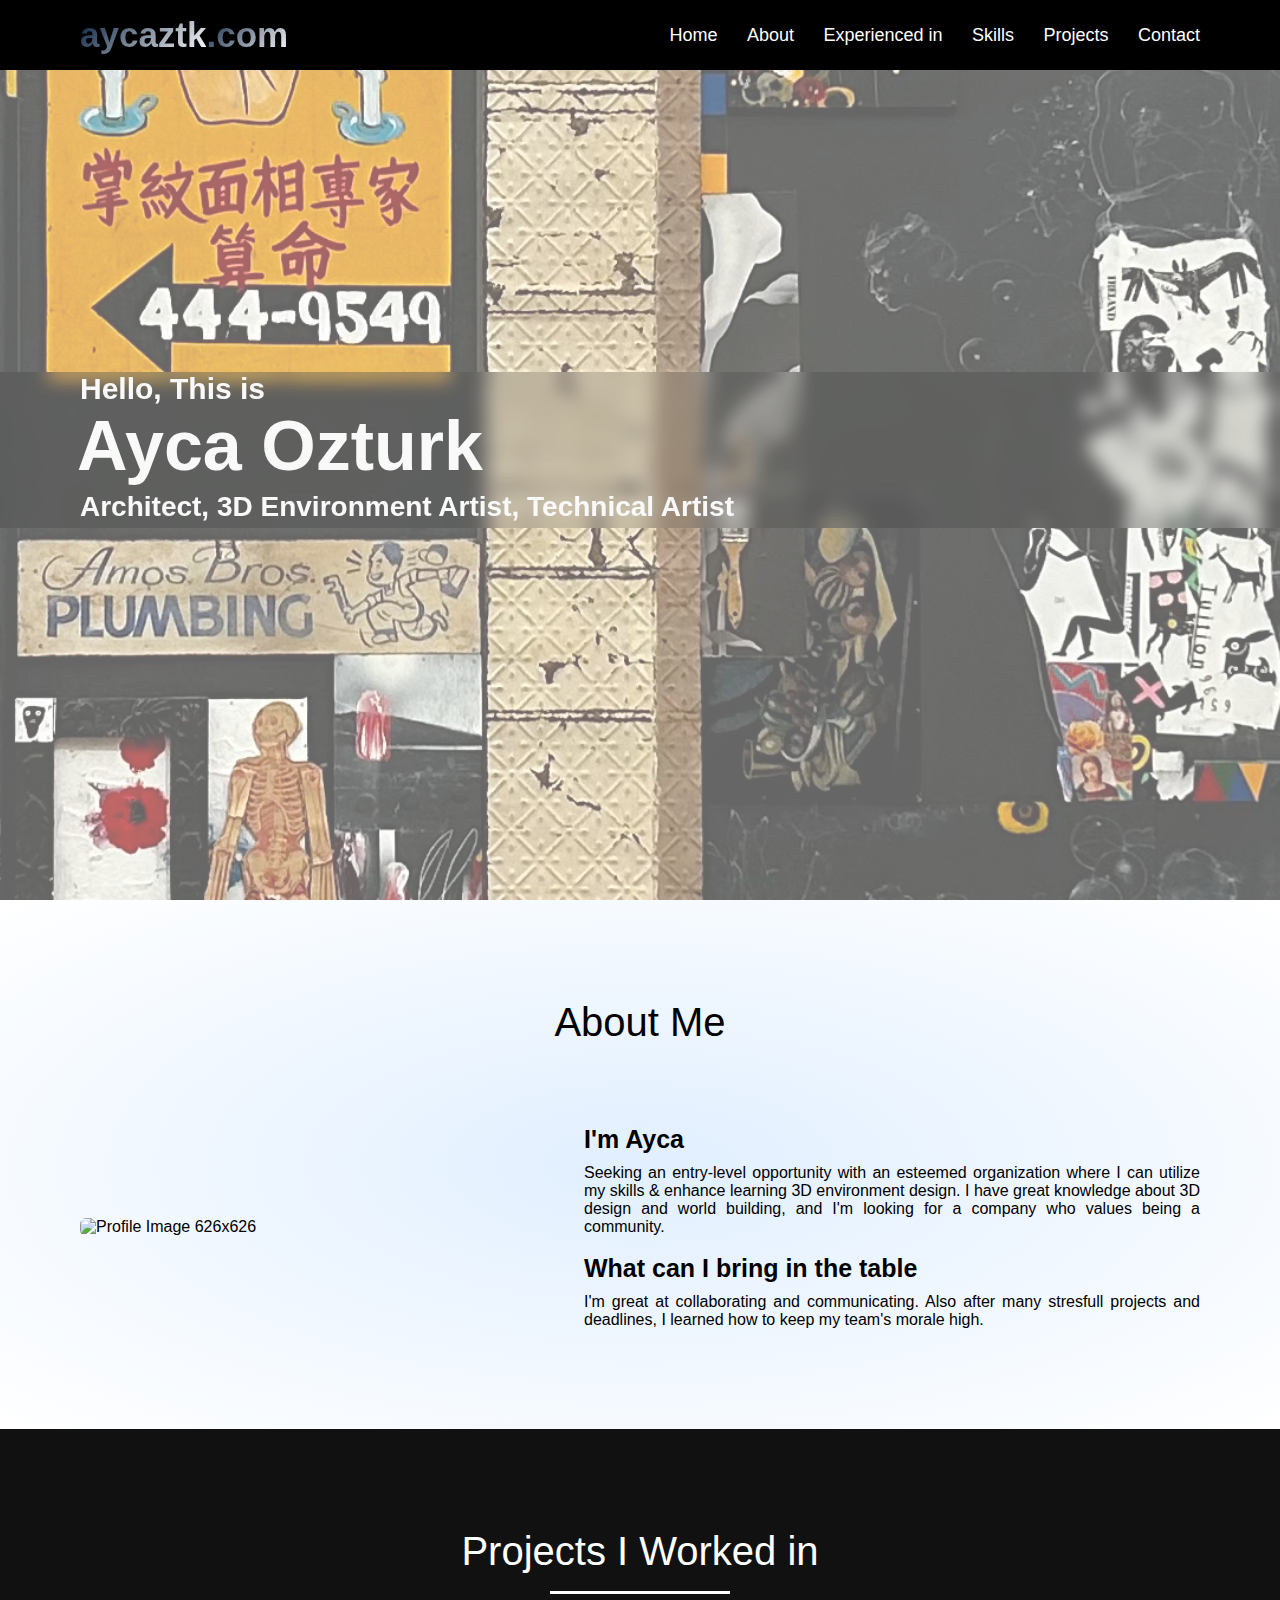
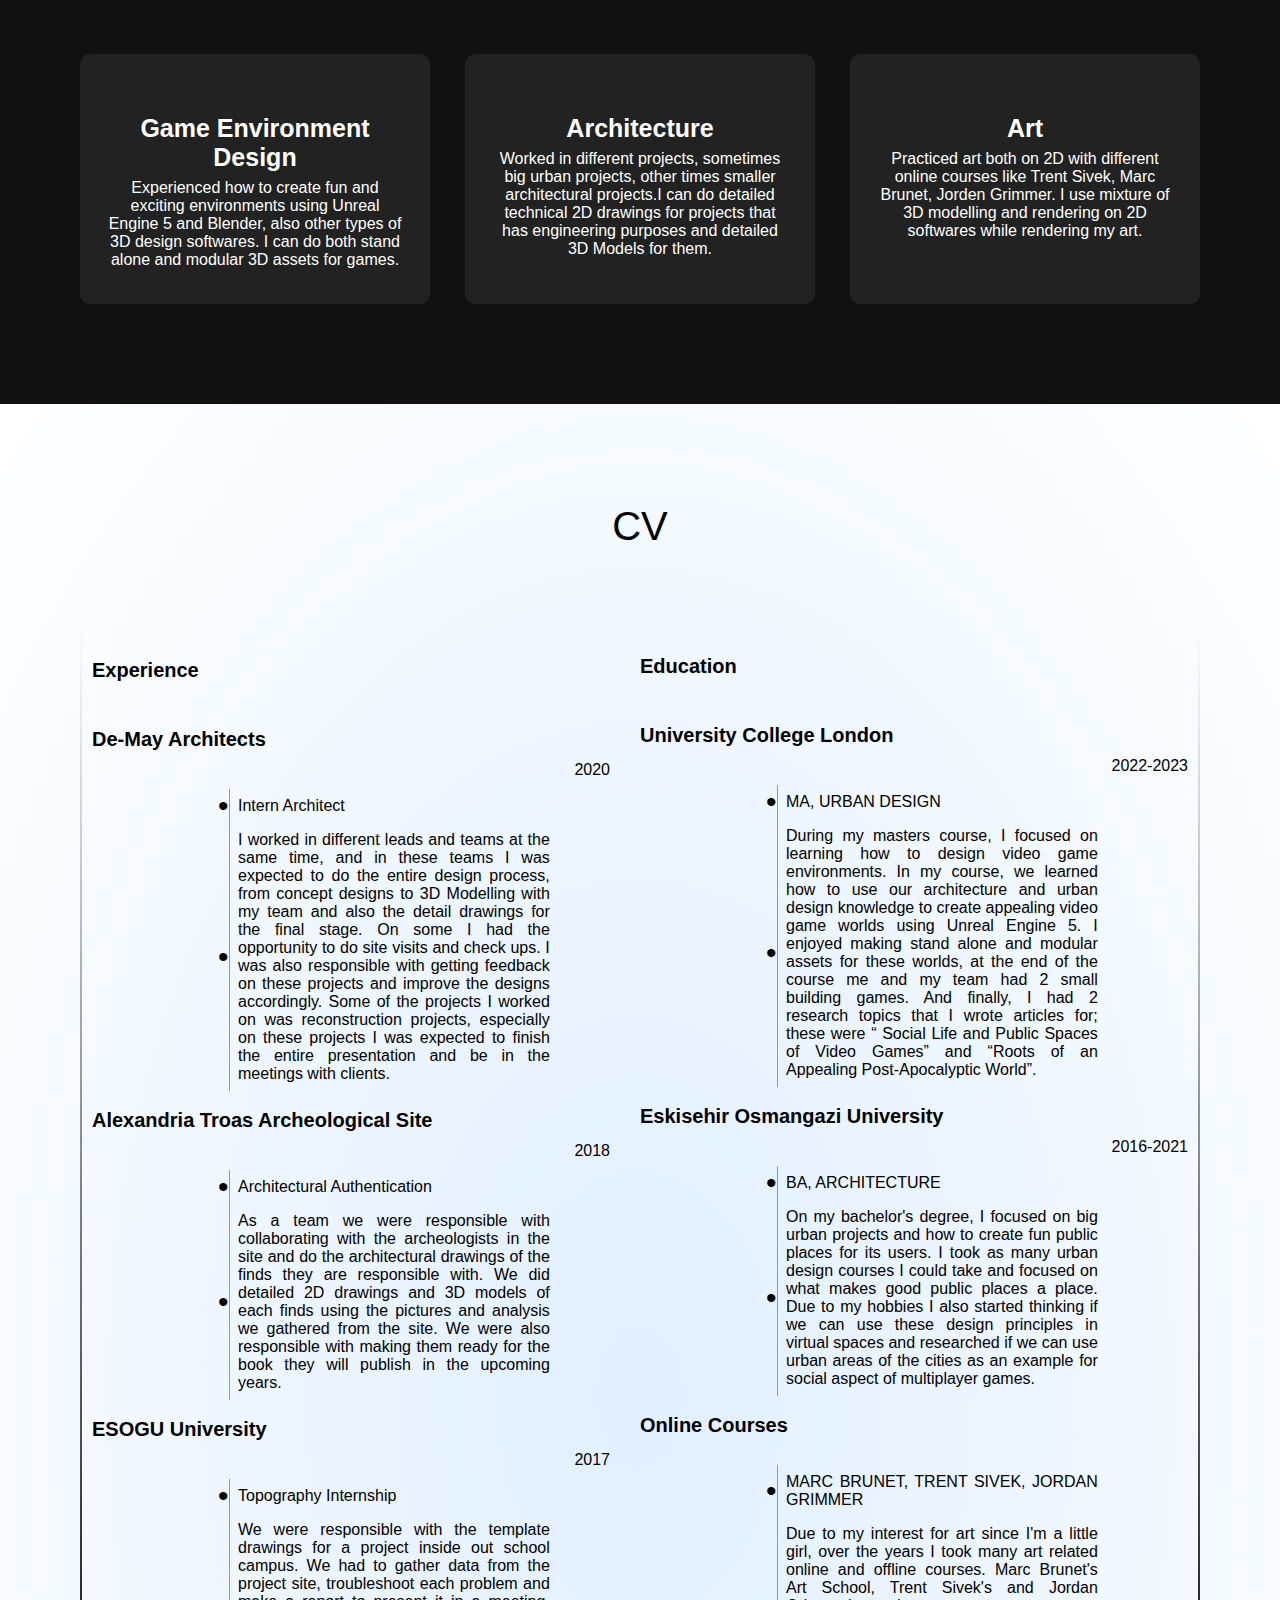
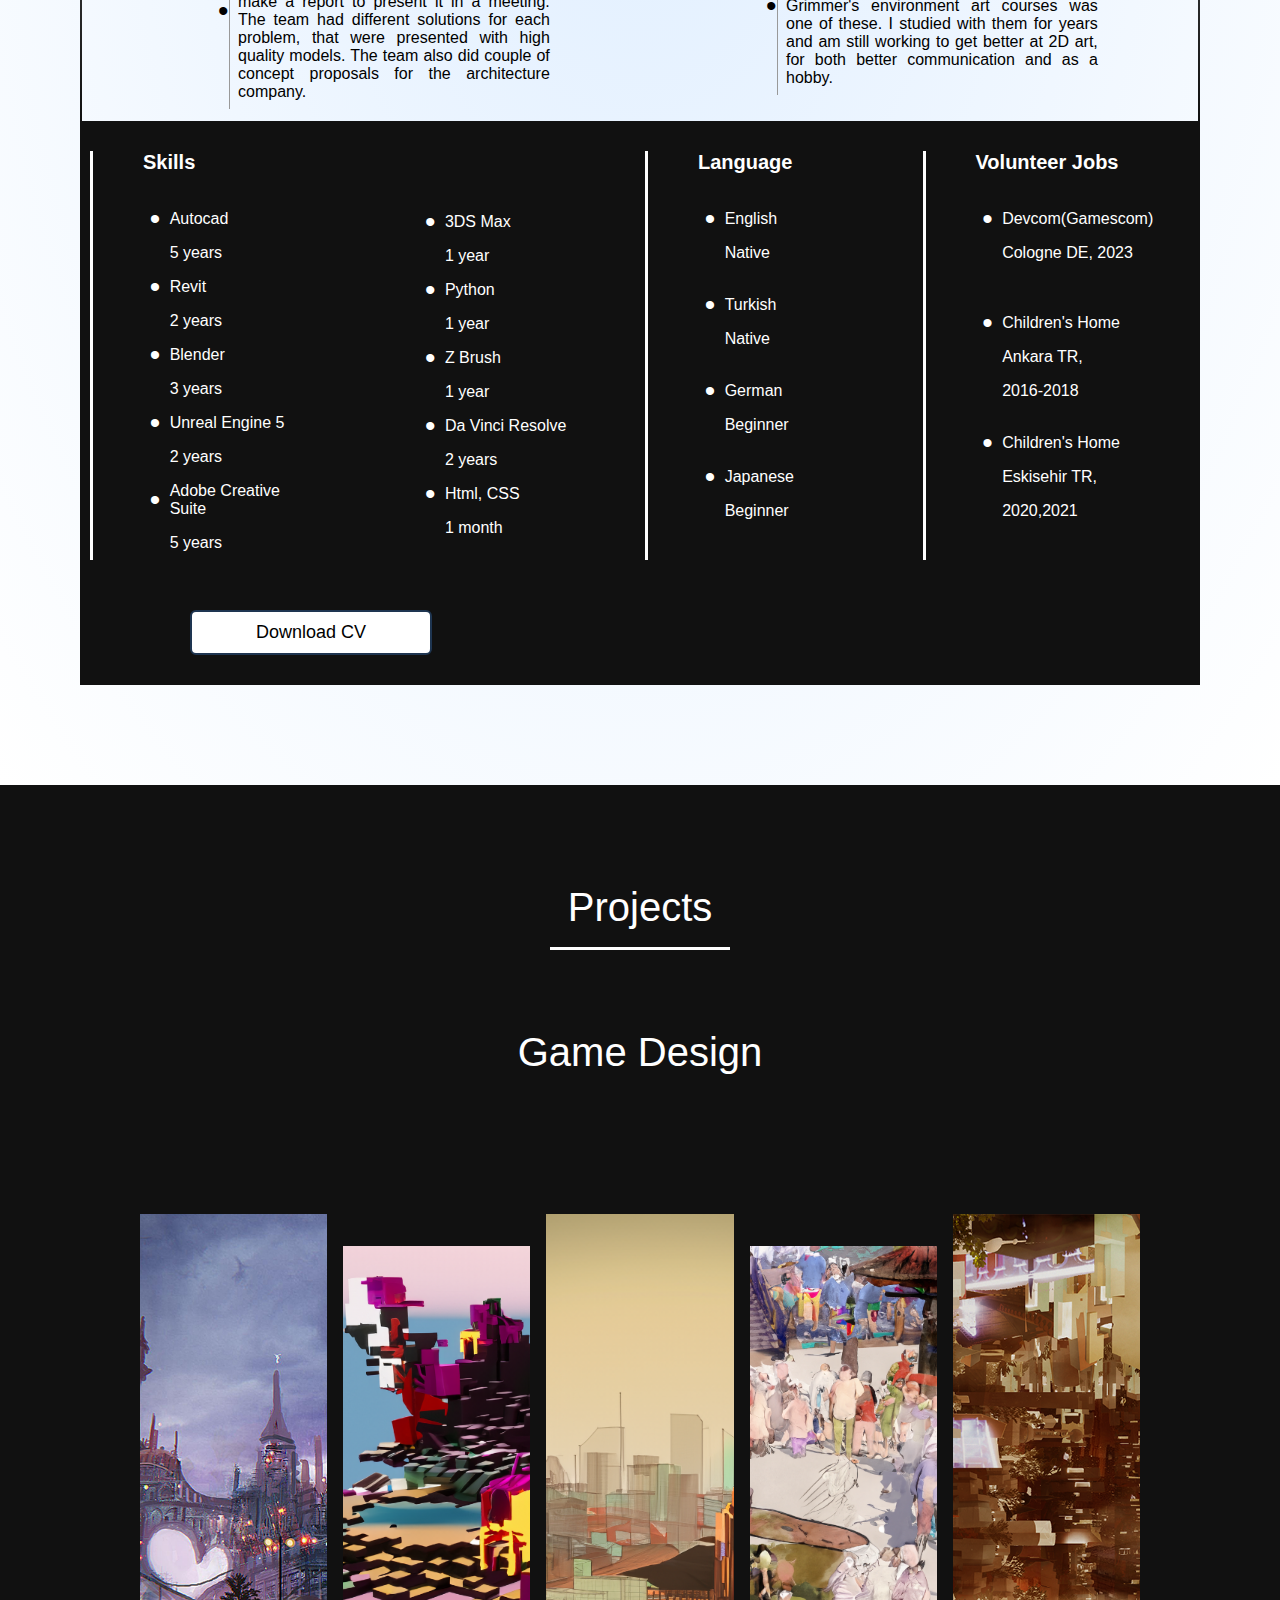
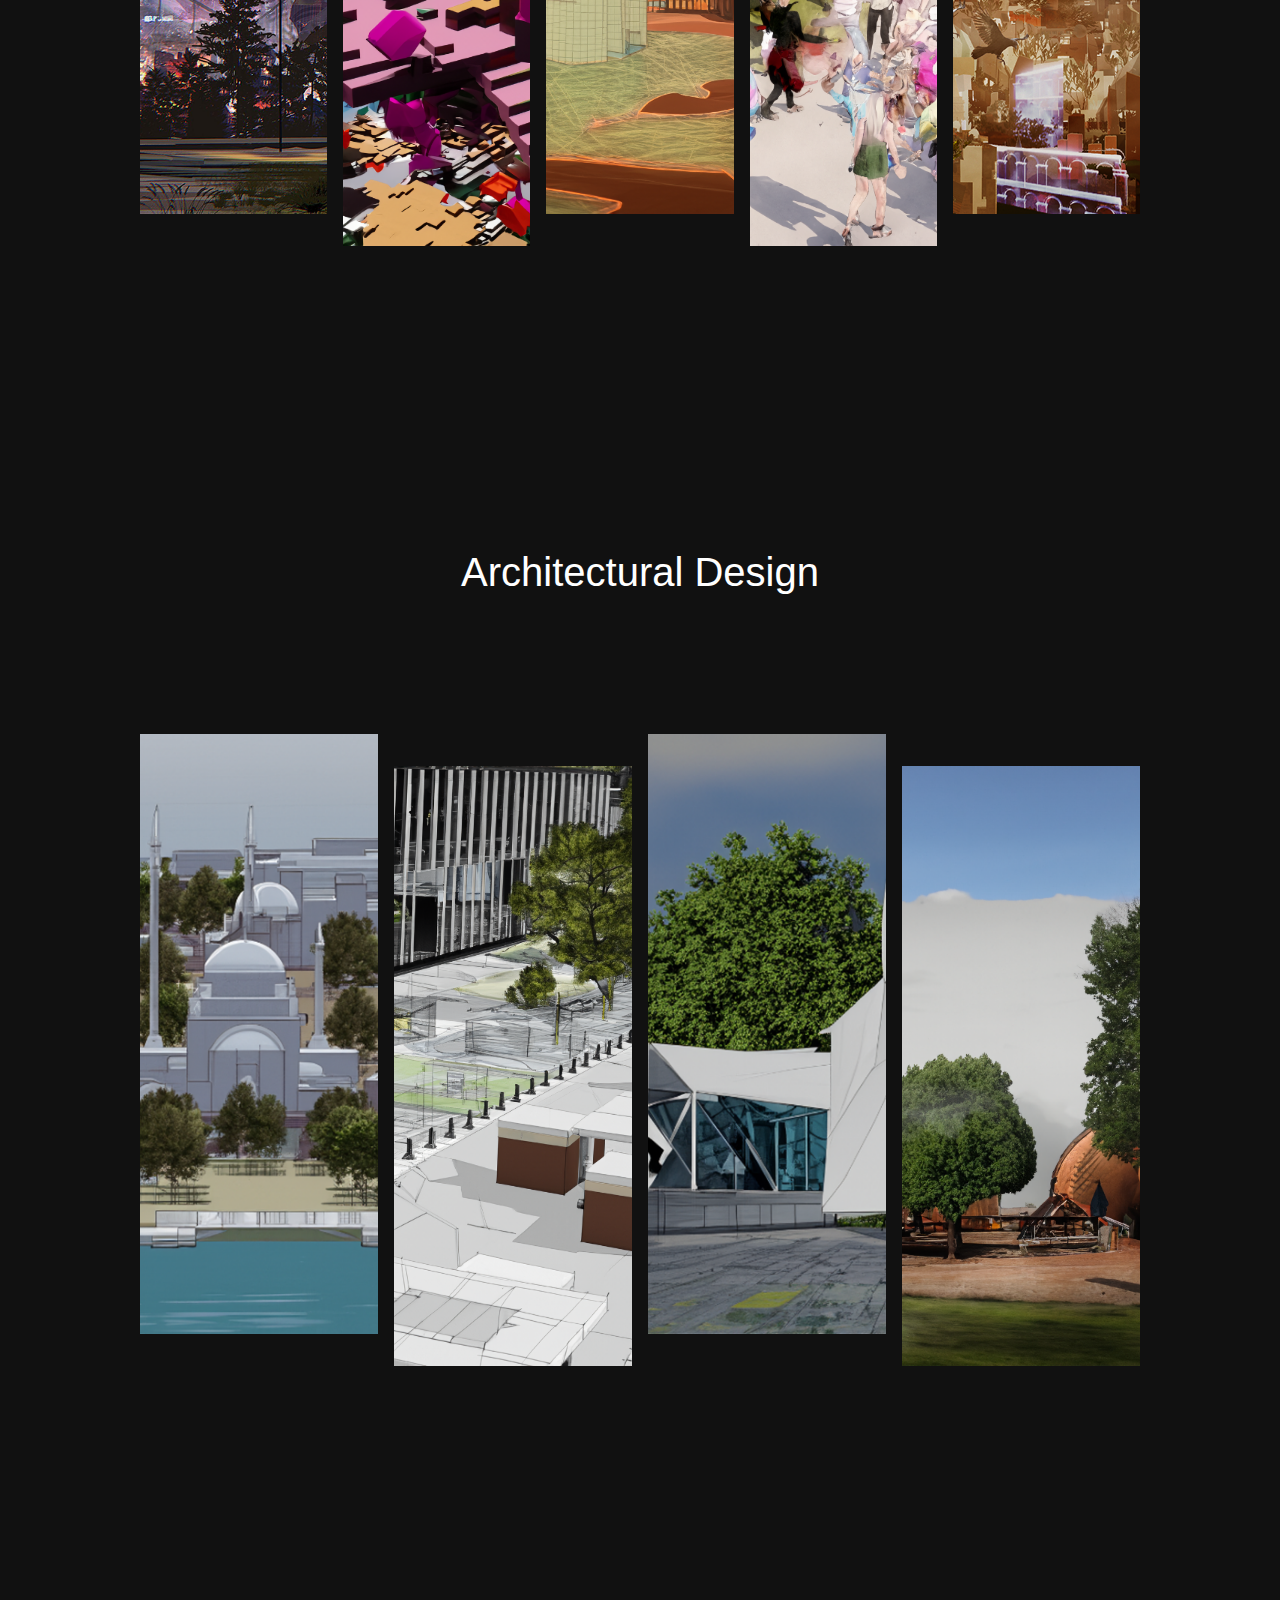
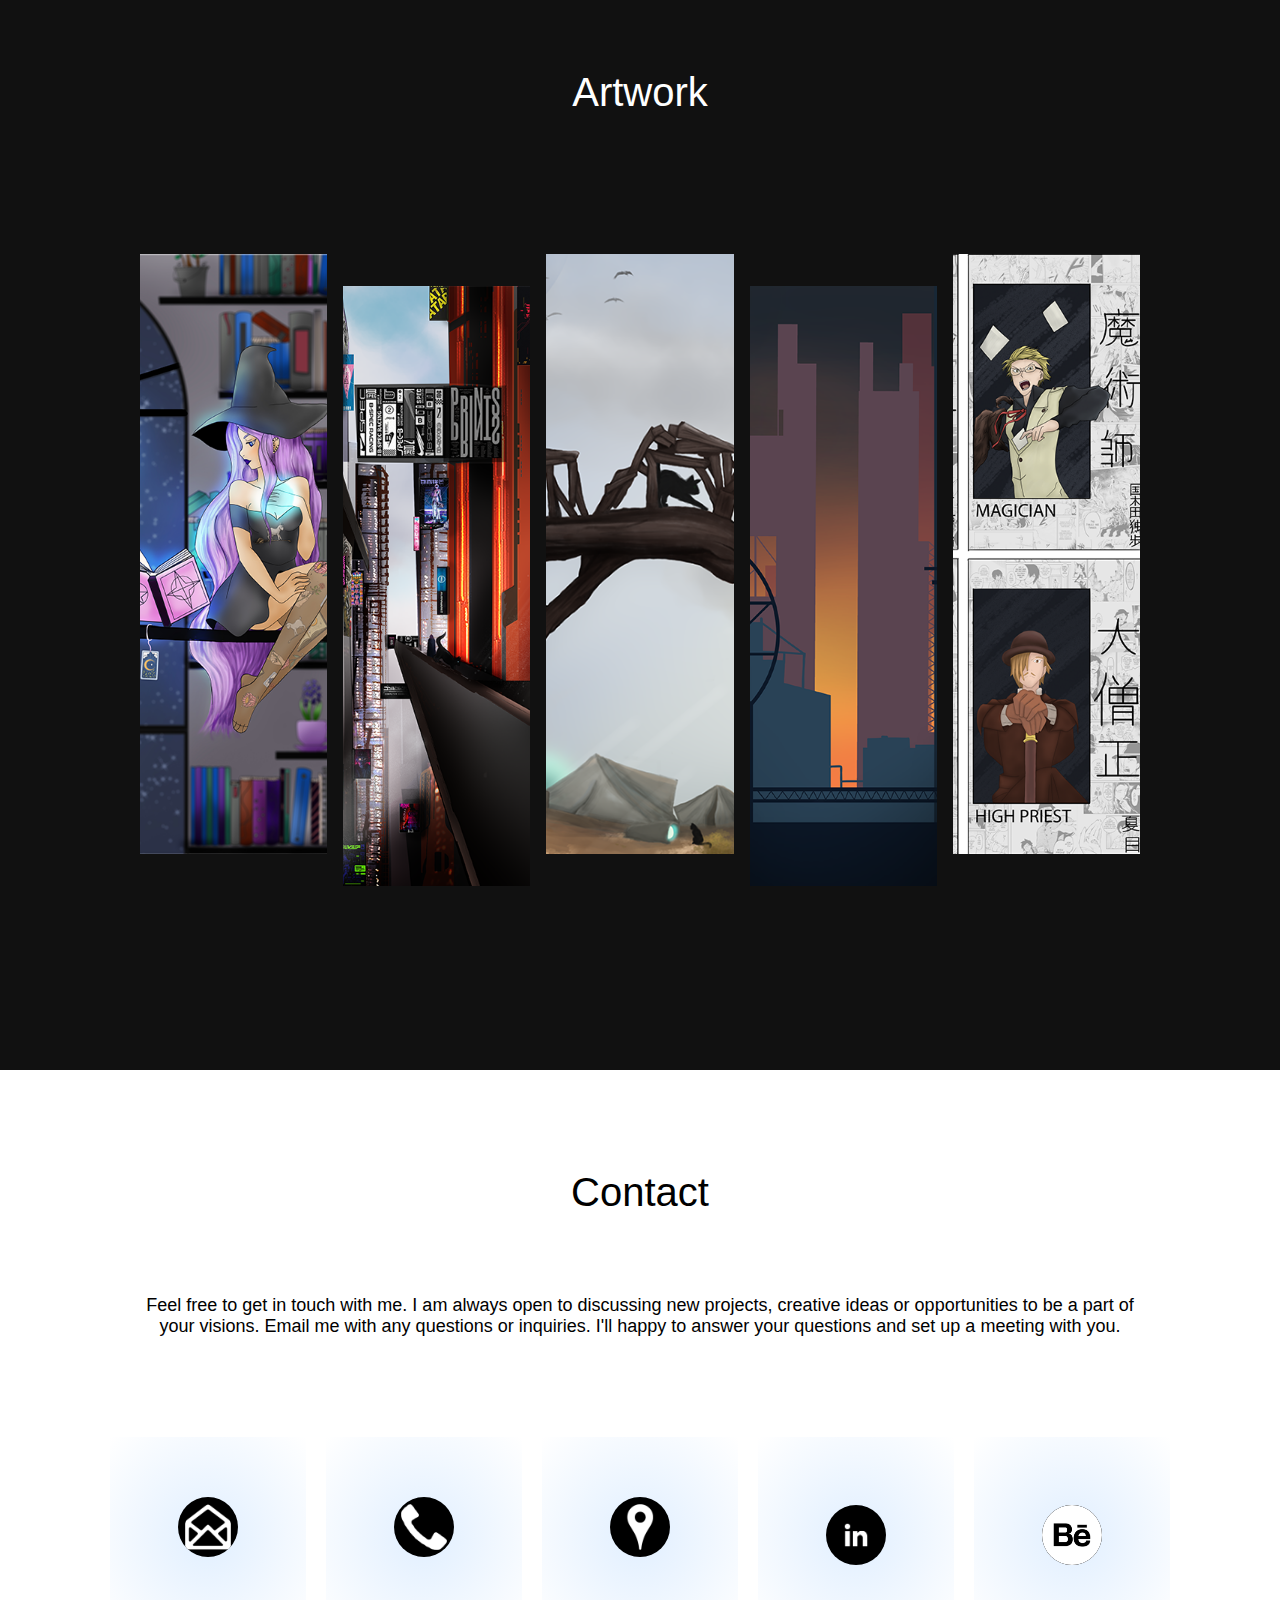
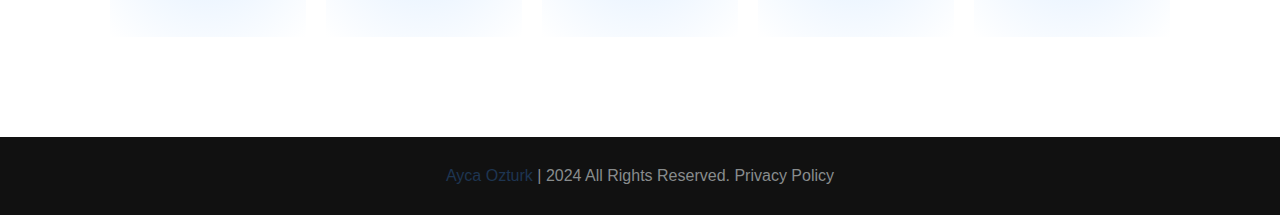
==== commit 8311101d: "cv change" ====
--- a/index.html
+++ b/index.html
@@ -217,7 +217,7 @@
                 <br>
                 <li class="s2">3DS Max</li>
                 <li class="s3"> 1 year</li>
-                <li class="s2">Phyton</li>
+                <li class="s2">Python</li>
                 <li class="s3"> 1 year</li>
                 <li class="s2">Z Brush</li>
                 <li class="s3"> 1 year</li>
@@ -270,8 +270,9 @@
           </div>
           <div class="skills3">
             <div class="max-width">
+              <p class="cv-info">For more information, check pdf version</p>
               <div class="cv">
-                <a href="images/images/cvwebsite2.pdf" target="blank">CV Pdf</a>
+                <a href="images/images/cvwebsite2.pdf" target="blank">Download CV</a>
               </div>
             </div>
           </div>
--- a/stylesheets/main.css
+++ b/stylesheets/main.css
@@ -430,6 +430,14 @@
   grid-auto-flow: dense;
   padding: 10px;
   position: relative;
+  border-width: 2px;
+  border-style: solid;
+  border-image: 
+    linear-gradient(
+      to top, 
+      #111, 
+      rgba(255, 255, 255, 0)
+    ) 1 50%;
 }
 
 .skills .skills-content .column-right, .skills .skills-content .column-left {
@@ -504,6 +512,24 @@
 }
 
 
+@media only screen and (max-width: 768px) {
+  .skills .skills-content {
+    padding: 5px; /* Adjust padding for smaller screens */
+    display: none;
+  }
+
+  ul.skillList {
+    max-width: 100%;
+    margin: 0;
+  }
+
+  li.s,
+  li.sright {
+    padding: 5px; /* Adjust padding for smaller screens */
+  }
+}
+
+
 .skills2 {
   background-color: #111;
   color: white;
@@ -568,7 +594,45 @@
   position: relative;
 }
 
- 
+@media only screen and (max-width: 850px) {
+
+  .skills2 .column {
+    flex: 100%; /* Make each column span the full width */
+    border-left: none; /* Remove left border from all columns */
+    padding-left: 30px; /* Adjust padding */
+    margin-bottom: 40px; /* Adjust margin between columns for smaller screens */
+  }
+
+  .skills2 .column:nth-child(1),
+  .skills2 .column:nth-child(2),
+  .skills2 .column:nth-child(3) {
+    flex: 50%; /* Make the first two columns span two grid columns and the third column span one grid column */
+  }
+
+  .skills2 .column:nth-child(4) {
+    display: none; /* Hide the fourth column */
+  }
+
+  
+  .skills2 .column .text,
+  .skills2 .column .text9 {
+
+    padding-left: 0; /* Remove padding-left */
+    font-size: 16px; /* Reduce font size */
+  }
+
+  ul.skillList2 {
+    max-width: 100%;
+    margin: 0;
+  }
+
+  li.s2,
+  li.s3 {
+    padding: 5px; /* Adjust padding for smaller screens */
+    text-align: center; /* Align text to the center */
+    font-size: 14px; /* Reduce font size */
+  }
+}
 
 
 
@@ -598,6 +662,23 @@
   animation: pulsate 1s ease-in-out;
 }
 
+@media only screen and (max-width: 850px) {
+  .skills3 .cv-info {
+    display: block; /* Display the text block */
+    color: #ffffff;
+    font-size: 16px;
+    font-weight: 400;
+    text-align: center;
+    margin-bottom: 20px; /* Add margin below the text */
+  }
+}
+
+@media only screen and (min-width: 851px) {
+  .skills3 .cv-info {
+    display: none; /* Hide the text block on larger screens */
+  }
+}
+
 /*  Projects  */
 
 * {
@@ -625,7 +706,7 @@
   display: grid;
   place-content: center;
   min-height: 100vh;
-  background: #000;
+  background: #111;
 }
 
 .architecture-projects {
@@ -726,7 +807,7 @@
   display: grid;
   place-content: center;
   min-height: 100vh;
-  background: #000;
+  background: #111;
 }
 
 
@@ -828,7 +909,7 @@
   display: grid;
   place-content: center;
   min-height: 100vh;
-  background: #000;
+  background: #111;
 }
 .artwork-projects {
   position: relative;
